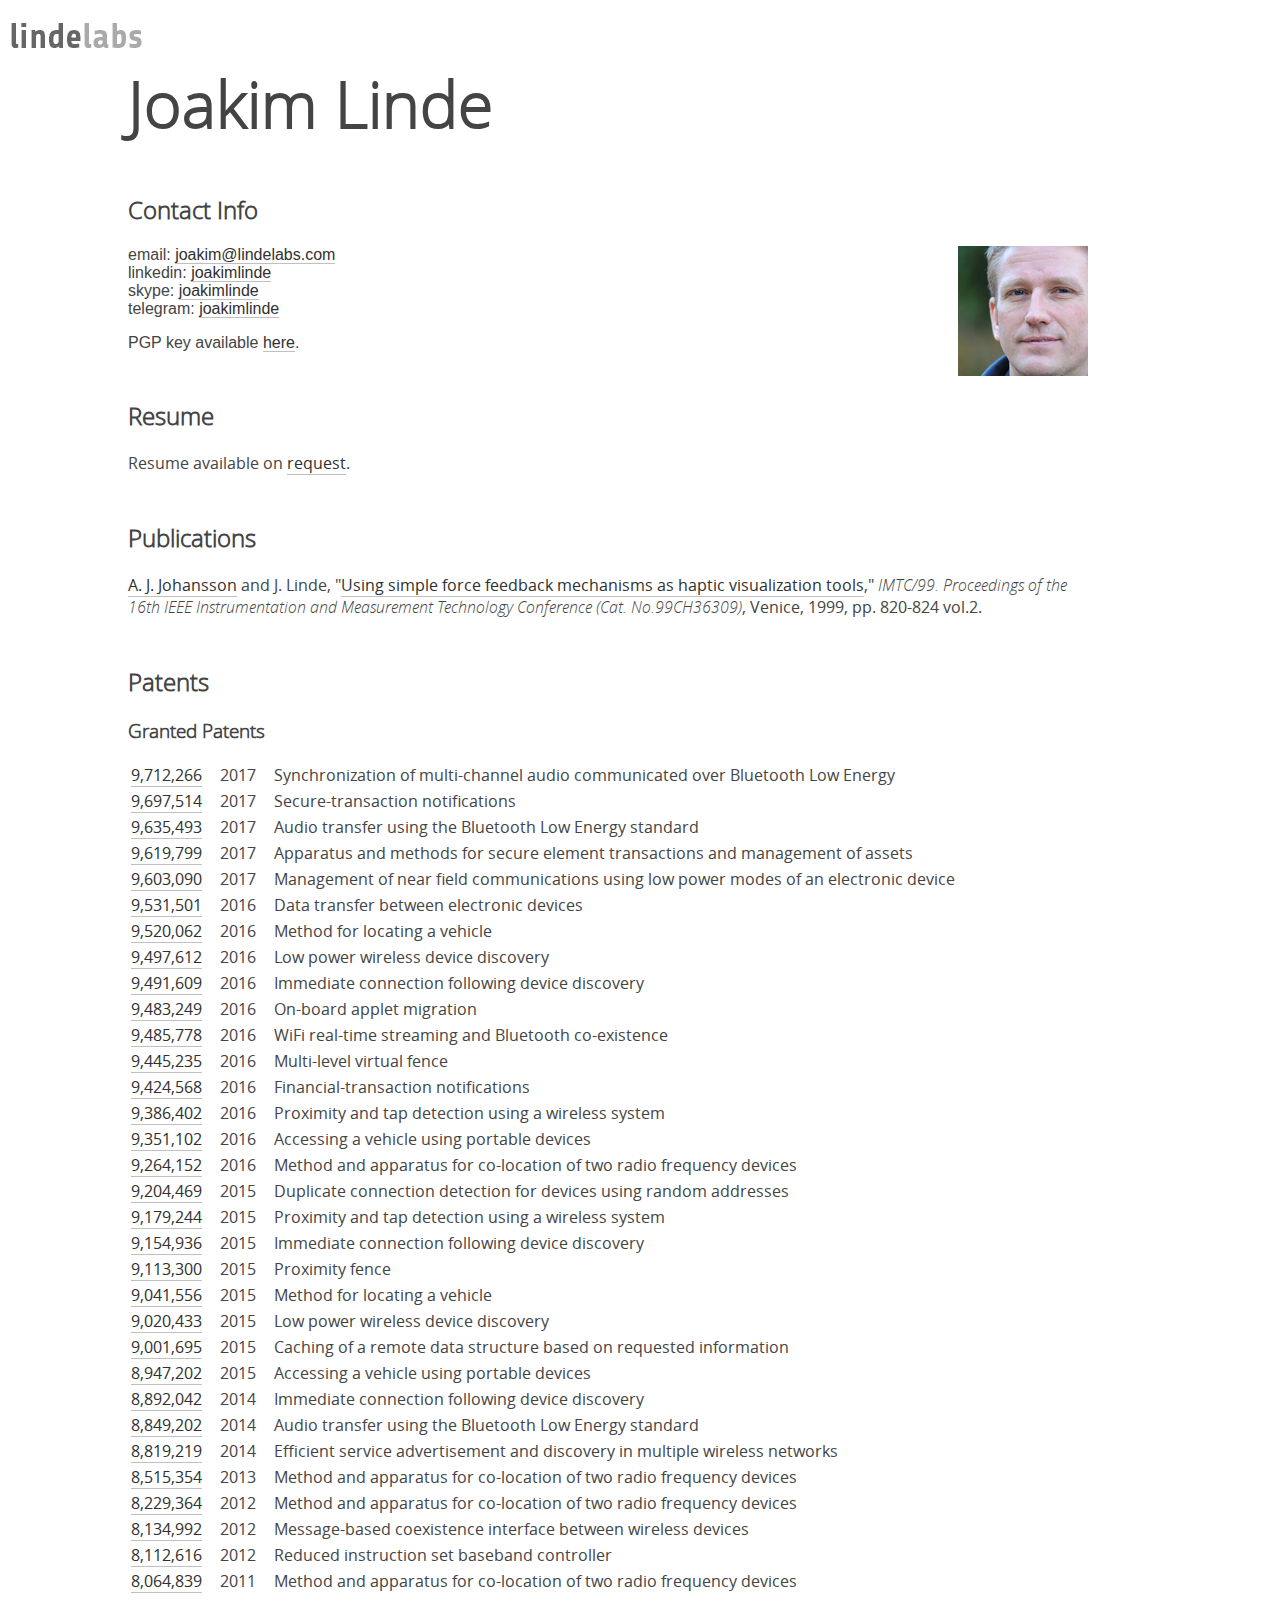
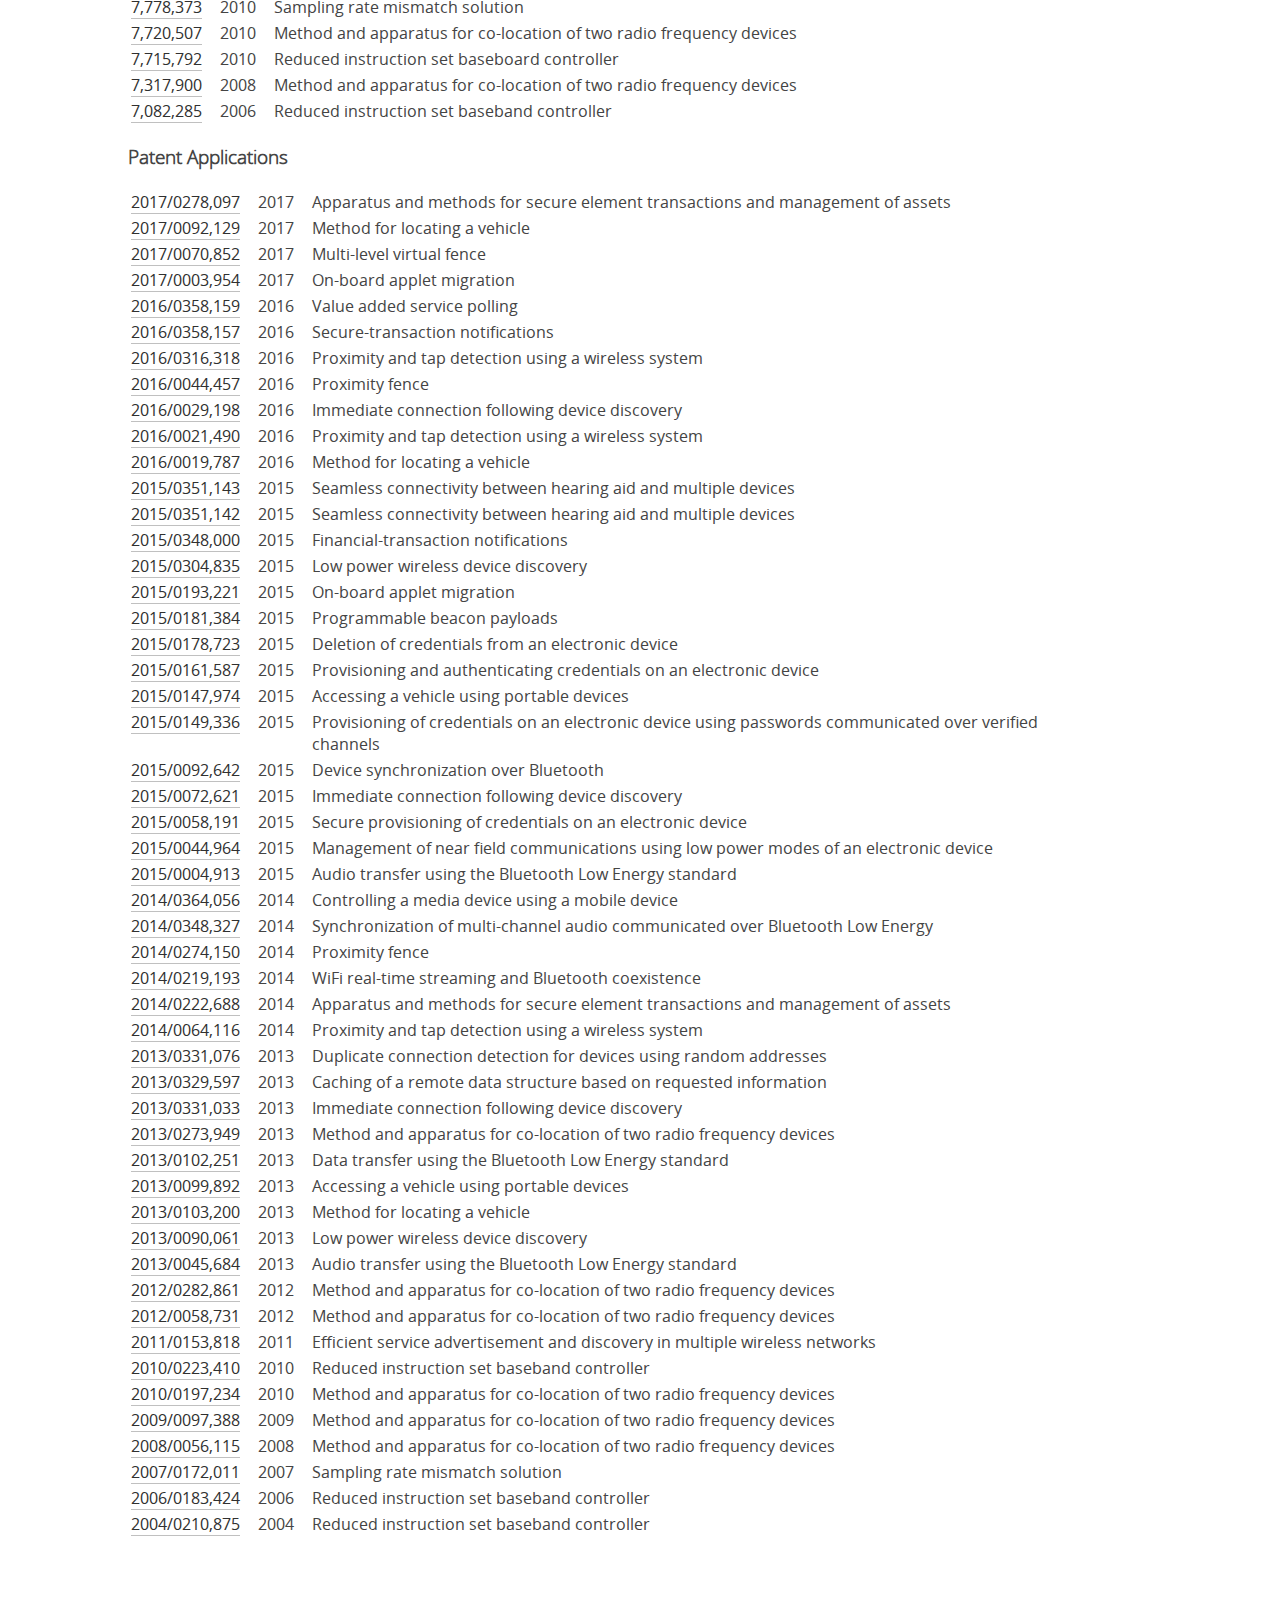
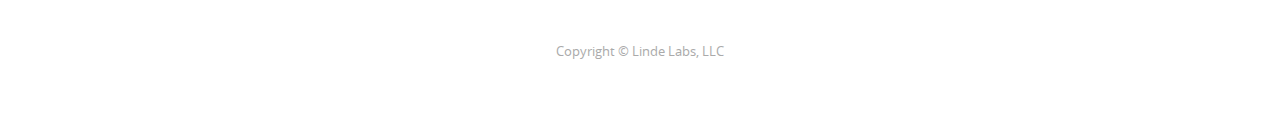
==== joakim/index.html @ 8299d9e6 "Initial commit" ====
<!doctype html>
<html>
<head>
  <meta charset="utf-8" />

  <title>Joakim Linde</title>

  <script src="/assets/js/maillinks.js"></script>

  <style>
  @import url(/assets/css/style.css);

  .avatar {
    float:right;
  }

  .contact-info {
    font-family: "PT Sans", sans-serif;
  }

  .patents table td {
    padding-right: 15px;
    vertical-align: text-top;
  }
  </style>

</head>

<body>
  <header>
    <div class="navbar">
      <div class="navbar-logo">
        <a href="/index.html"><img src="/assets/img/lindelabslogo40px.png" alt="LindeLabs"></a>
      </div>
      <div class="navbar-menu">
        <ul>
<!--      <li><a href="/joakim/">joakim</a></li> -->
        </ul>
      </div>
    </div>
  </header>

  <div class="content">

  <h1>Joakim Linde</h1>

  <h2><a id="contact">Contact Info</a></h2>

  <div class="avatar">
    <img src="avatar-130x130.jpg" alt="Joakim Linde">
  </div>

  <div class="contact-info">
    email:
      <script type="text/javascript">
        gen_mail_to_link_with_subject('joakim','lindelabs.com','Hello');
      </script>
      <br>
    linkedin: <a href="https://www.linkedin.com/in/joakimlinde/">joakimlinde</a> <br>
    skype: <a href="skype:joakimlinde?add">joakimlinde</a> <br>
    telegram: <a href="https://t.me/joakimlinde">joakimlinde</a><br>

    <p>PGP key available <a href="http:signature.html">here</a>.
  </div>

  <h2><a id="resume">Resume</a></h2>

  <div class="resume">
    <p>Resume available on
      <script type="text/javascript">
        gen_mail_to_link_with_subject_and_text('joakim','lindelabs.com','Request for resume', 'request');
      </script>.
      <br>
  </div>

  <h2><a id="publications">Publications</a></h2>

  <div class="publications">
  <a href="https://scholar.google.com/citations?user=RmIXh5MAAAAJ">A. J. Johansson</a> and J. Linde,
  "<a href="http://ieeexplore.ieee.org/abstract/document/776980/">Using simple force feedback mechanisms as haptic visualization tools</a>,"
  <i>IMTC/99. Proceedings of the 16th IEEE Instrumentation and Measurement Technology Conference (Cat. No.99CH36309)</i>,
  Venice, 1999, pp. 820-824 vol.2.
  </div>

  <h2><a id="patents">Patents</a></h2>

  <div class="patents">

  <h3>Granted Patents</h3>
  <table>
    <tr>
      <td><a href="https://google.com/patents/US9712266">9,712,266</a></td>
      <td>2017</td>
      <td>Synchronization of multi-channel audio communicated over Bluetooth Low Energy</td>
    </tr>
    <tr>
      <td><a href="https://google.com/patents/US9697514">9,697,514</a></td>
      <td>2017</td>
      <td>Secure-transaction notifications</td>
    </tr>
    <tr>
      <td><a href="https://google.com/patents/US9635493">9,635,493</a></td>
      <td>2017</td>
      <td>Audio transfer using the Bluetooth Low Energy standard</td>
    </tr>
    <tr>
      <td><a href="https://google.com/patents/US9619799">9,619,799</a></td>
      <td>2017</td>
      <td>Apparatus and methods for secure element transactions and management of assets</td>
    </tr>
    <tr>
      <td><a href="https://google.com/patents/US9603090">9,603,090</a></td>
      <td>2017</td>
      <td>Management of near field communications using low power modes of an electronic device</td>
    </tr>
    <tr>
      <td><a href="https://google.com/patents/US9531501">9,531,501</a></td>
      <td>2016</td>
      <td>Data transfer between electronic devices</td>
    </tr>
    <tr>
      <td><a href="https://google.com/patents/US9520062">9,520,062</a></td>
      <td>2016</td>
      <td>Method for locating a vehicle</td>
    </tr>
    <tr>
      <td><a href="https://google.com/patents/US9497612">9,497,612</a></td>
      <td>2016</td>
      <td>Low power wireless device discovery</td>
    </tr>
    <tr>
      <td><a href="https://google.com/patents/US9491609">9,491,609</a></td>
      <td>2016</td>
      <td>Immediate connection following device discovery</td>
    </tr>
    <tr>
      <td><a href="https://google.com/patents/US9483249">9,483,249</a></td>
      <td>2016</td>
      <td>On-board applet migration</td>
    </tr>
    <tr>
      <td><a href="https://google.com/patents/US9485778">9,485,778</a></td>
      <td>2016</td>
      <td>WiFi real-time streaming and Bluetooth co-existence</td>
    </tr>
    <tr>
      <td><a href="https://google.com/patents/US9445235">9,445,235</a></td>
      <td>2016</td>
      <td>Multi-level virtual fence</td>
    </tr>
    <tr>
      <td><a href="https://google.com/patents/US9424568">9,424,568</a></td>
      <td>2016</td>
      <td>Financial-transaction notifications</td>
    </tr>
    <tr>
      <td><a href="https://google.com/patents/US9386402">9,386,402</a></td>
      <td>2016</td>
      <td>Proximity and tap detection using a wireless system</td>
    </tr>
    <tr>
      <td><a href="https://google.com/patents/US9351102">9,351,102</a></td>
      <td>2016</td>
      <td>Accessing a vehicle using portable devices</td>
    </tr>
    <tr>
      <td><a href="https://google.com/patents/US9264152">9,264,152</a></td>
      <td>2016</td>
      <td>Method and apparatus for co-location of two radio frequency devices</td>
    </tr>
    <tr>
      <td><a href="https://google.com/patents/US9204469">9,204,469</a></td>
      <td>2015</td>
      <td>Duplicate connection detection for devices using random addresses</td>
    </tr>
    <tr>
      <td><a href="https://google.com/patents/US9179244">9,179,244</a></td>
      <td>2015</td>
      <td>Proximity and tap detection using a wireless system</td>
    </tr>
    <tr>
      <td><a href="https://google.com/patents/US9154936">9,154,936</a></td>
      <td>2015</td>
      <td>Immediate connection following device discovery</td>
    </tr>
    <tr>
      <td><a href="https://google.com/patents/US9113300">9,113,300</a></td>
      <td>2015</td>
      <td>Proximity fence</td>
    </tr>
    <tr>
      <td><a href="https://google.com/patents/US9041556">9,041,556</a></td>
      <td>2015</td>
      <td>Method for locating a vehicle</td>
    </tr>
    <tr>
      <td><a href="https://google.com/patents/US9020433">9,020,433</a></td>
      <td>2015</td>
      <td>Low power wireless device discovery</td>
    </tr>
    <tr>
      <td><a href="https://google.com/patents/US9001695">9,001,695</a></td>
      <td>2015</td>
      <td>Caching of a remote data structure based on requested information</td>
    </tr>
    <tr>
      <td><a href="https://google.com/patents/US8947202">8,947,202</a></td>
      <td>2015</td>
      <td>Accessing a vehicle using portable devices</td>
    </tr>
    <tr>
      <td><a href="https://google.com/patents/US8892042">8,892,042</a></td>
      <td>2014</td>
      <td>Immediate connection following device discovery</td>
    </tr>
    <tr>
      <td><a href="https://google.com/patents/US8849202">8,849,202</a></td>
      <td>2014</td>
      <td>Audio transfer using the Bluetooth Low Energy standard</td>
    </tr>
    <tr>
      <td><a href="https://google.com/patents/US8819219">8,819,219</a></td>
      <td>2014</td>
      <td>Efficient service advertisement and discovery in multiple wireless networks</td>
    </tr>
    <tr>
      <td><a href="https://google.com/patents/US8515354">8,515,354</a></td>
      <td>2013</td>
      <td>Method and apparatus for co-location of two radio frequency devices</td>
    </tr>
    <tr>
      <td><a href="https://google.com/patents/US8229364">8,229,364</a></td>
      <td>2012</td>
      <td>Method and apparatus for co-location of two radio frequency devices</td>
    </tr>
    <tr>
      <td><a href="https://google.com/patents/US8134992">8,134,992</a></td>
      <td>2012</td>
      <td>Message-based coexistence interface between wireless devices</td>
    </tr>
    <tr>
      <td><a href="https://google.com/patents/US8112616">8,112,616</a></td>
      <td>2012</td>
      <td>Reduced instruction set baseband controller</td>
    </tr>
    <tr>
      <td><a href="https://google.com/patents/US8064839">8,064,839</a></td>
      <td>2011</td>
      <td>Method and apparatus for co-location of two radio frequency devices</td>
    </tr>
    <tr>
      <td><a href="https://google.com/patents/US7778373">7,778,373</a></td>
      <td>2010</td>
      <td>Sampling rate mismatch solution</td>
    </tr>
    <tr>
      <td><a href="https://google.com/patents/US7720507">7,720,507</a></td>
      <td>2010</td>
      <td>Method and apparatus for co-location of two radio frequency devices</td>
    </tr>
    <tr>
      <td><a href="https://google.com/patents/US7715792">7,715,792</a></td>
      <td>2010</td>
      <td>Reduced instruction set baseboard controller</td>
    </tr>
    <tr>
      <td><a href="https://google.com/patents/US7317900">7,317,900</a></td>
      <td>2008</td>
      <td>Method and apparatus for co-location of two radio frequency devices</td>
    </tr>
    <tr>
      <td><a href="https://google.com/patents/US7082285">7,082,285</a></td>
      <td>2006</td>
      <td>Reduced instruction set baseband controller</td>
    </tr>
  </table>

  <h3>Patent Applications</h3>
  <table>
    <tr>
      <td><a href="https://google.com/patents/US20170278097">2017/0278,097</a></td>
      <td>2017</td>
      <td>Apparatus and methods for secure element transactions and management of assets</td>
    </tr>
    <tr>
      <td><a href="https://google.com/patents/US20170092129">2017/0092,129</a></td>
      <td>2017</td>
      <td>Method for locating a vehicle</td>
    </tr>
    <tr>
      <td><a href="https://google.com/patents/US20170070852">2017/0070,852</a></td>
      <td>2017</td>
      <td>Multi-level virtual fence</td>
    </tr>
    <tr>
      <td><a href="https://google.com/patents/US20170003954">2017/0003,954</a></td>
      <td>2017</td>
      <td>On-board applet migration</td>
    </tr>
    <tr>
      <td><a href="https://google.com/patents/US20160358159">2016/0358,159</a></td>
      <td>2016</td>
      <td>Value added service polling</td>
    </tr>
    <tr>
      <td><a href="https://google.com/patents/US20160358157">2016/0358,157</a></td>
      <td>2016</td>
      <td>Secure-transaction notifications</td>
    </tr>
    <tr>
      <td><a href="https://google.com/patents/US20160316318">2016/0316,318</a></td>
      <td>2016</td>
      <td>Proximity and tap detection using a wireless system</td>
    </tr>
    <tr>
      <td><a href="https://google.com/patents/US20160044457">2016/0044,457</a></td>
      <td>2016</td>
      <td>Proximity fence</td>
    </tr>
    <tr>
      <td><a href="https://google.com/patents/US20160029198">2016/0029,198</a></td>
      <td>2016</td>
      <td>Immediate connection following device discovery</td>
    </tr>
    <tr>
      <td><a href="https://google.com/patents/US20160021490">2016/0021,490</a></td>
      <td>2016</td>
      <td>Proximity and tap detection using a wireless system</td>
    </tr>
    <tr>
      <td><a href="https://google.com/patents/US20160019787">2016/0019,787</a></td>
      <td>2016</td>
      <td>Method for locating a vehicle</td>
    </tr>
    <tr>
      <td><a href="https://google.com/patents/US2015/0351,143">2015/0351,143</a></td>
      <td>2015</td>
      <td>Seamless connectivity between hearing aid and multiple devices</td>
    </tr>
    <tr>
      <td><a href="https://google.com/patents/US20150351142">2015/0351,142</a></td>
      <td>2015</td>
      <td>Seamless connectivity between hearing aid and multiple devices</td>
    </tr>
    <tr>
      <td><a href="https://google.com/patents/US20150348000">2015/0348,000</a></td>
      <td>2015</td>
      <td>Financial-transaction notifications</td>
    </tr>
    <tr>
      <td><a href="https://google.com/patents/US20150304835">2015/0304,835</a></td>
      <td>2015</td>
      <td>Low power wireless device discovery</td>
    </tr>

    <tr>
      <td><a href="https://google.com/patents/US20150193221">2015/0193,221</a></td>
      <td>2015</td>
      <td>On-board applet migration</td>
    </tr>
    <tr>
      <td><a href="https://google.com/patents/US20150181384">2015/0181,384</a></td>
      <td>2015</td>
      <td>Programmable beacon payloads</td>
    </tr>
    <tr>
      <td><a href="https://google.com/patents/US20150178723">2015/0178,723</a></td>
      <td>2015</td>
      <td>Deletion of credentials from an electronic device</td>
    </tr>
    <tr>
      <td><a href="https://google.com/patents/US20150161587">2015/0161,587</a></td>
      <td>2015</td>
      <td>Provisioning and authenticating credentials on an electronic device</td>
    </tr>
    <tr>
      <td><a href="https://google.com/patents/US20150147974">2015/0147,974</a></td>
      <td>2015</td>
      <td>Accessing a vehicle using portable devices</td>
    </tr>
    <tr>
      <td><a href="https://google.com/patents/US20150149336">2015/0149,336</a></td>
      <td>2015</td>
      <td>Provisioning of credentials on an electronic device using passwords communicated over verified channels</td>
    </tr>
    <tr>
      <td><a href="https://google.com/patents/US 20150092642"> 2015/0092,642</a></td>
      <td>2015</td>
      <td>Device synchronization over Bluetooth</td>
    </tr>
    <tr>
      <td><a href="https://google.com/patents/US20150072621">2015/0072,621</a></td>
      <td>2015</td>
      <td>Immediate connection following device discovery</td>
    </tr>
    <tr>
      <td><a href="https://google.com/patents/US20150058191">2015/0058,191</a></td>
      <td>2015</td>
      <td>Secure provisioning of credentials on an electronic device</td>
    </tr>
    <tr>
      <td><a href="https://google.com/patents/US20150044964">2015/0044,964</a></td>
      <td>2015</td>
      <td>Management of near field communications using low power modes of an electronic device</td>
    </tr>
    <tr>
      <td><a href="https://google.com/patents/US20150004913">2015/0004,913</a></td>
      <td>2015</td>
      <td>Audio transfer using the Bluetooth Low Energy standard</td>
    </tr>
    <tr>
      <td><a href="https://google.com/patents/US20140364056">2014/0364,056</a></td>
      <td>2014</td>
      <td>Controlling a media device using a mobile device</td>
    </tr>
    <tr>
      <td><a href="https://google.com/patents/US20140348327">2014/0348,327</a></td>
      <td>2014</td>
      <td>Synchronization of multi-channel audio communicated over Bluetooth Low Energy</td>
    </tr>
    <tr>
      <td><a href="https://google.com/patents/US20140274150">2014/0274,150</a></td>
      <td>2014</td>
      <td>Proximity fence</td>
    </tr>
    <tr>
      <td><a href="https://google.com/patents/US20140219193">2014/0219,193</a></td>
      <td>2014</td>
      <td>WiFi real-time streaming and Bluetooth coexistence</td>
    </tr>
    <tr>
      <td><a href="https://google.com/patents/US20140222688">2014/0222,688</a></td>
      <td>2014</td>
      <td>Apparatus and methods for secure element transactions and management of assets</td>
    </tr>
    <tr>
      <td><a href="https://google.com/patents/US20140064116">2014/0064,116</a></td>
      <td>2014</td>
      <td>Proximity and tap detection using a wireless system</td>
    </tr>
    <tr>
      <td><a href="https://google.com/patents/US20130331076">2013/0331,076</a></td>
      <td>2013</td>
      <td>Duplicate connection detection for devices using random addresses</td>
    </tr>
    <tr>
      <td><a href="https://google.com/patents/US20130329597">2013/0329,597</a></td>
      <td>2013</td>
      <td>Caching of a remote data structure based on requested information</td>
    </tr>
    <tr>
      <td><a href="https://google.com/patents/US20130331033">2013/0331,033</a></td>
      <td>2013</td>
      <td>Immediate connection following device discovery</td>
    </tr>
    <tr>
      <td><a href="https://google.com/patents/US20130273949">2013/0273,949</a></td>
      <td>2013</td>
      <td>Method and apparatus for co-location of two radio frequency devices</td>
    </tr>
    <tr>
      <td><a href="https://google.com/patents/US20130102251">2013/0102,251</a></td>
      <td>2013</td>
      <td>Data transfer using the Bluetooth Low Energy standard</td>
    </tr>
    <tr>
      <td><a href="https://google.com/patents/US20130099892">2013/0099,892</a></td>
      <td>2013</td>
      <td>Accessing a vehicle using portable devices</td>
    </tr>
    <tr>
      <td><a href="https://google.com/patents/US20130103200">2013/0103,200</a></td>
      <td>2013</td>
      <td>Method for locating a vehicle</td>
    </tr>
    <tr>
      <td><a href="https://google.com/patents/US20130090061">2013/0090,061</a></td>
      <td>2013</td>
      <td>Low power wireless device discovery</td>
    </tr>
    <tr>
      <td><a href="https://google.com/patents/US20130045684">2013/0045,684</a></td>
      <td>2013</td>
      <td>Audio transfer using the Bluetooth Low Energy standard</td>
    </tr>
    <tr>
      <td><a href="https://google.com/patents/US20120282861">2012/0282,861</a></td>
      <td>2012</td>
      <td>Method and apparatus for co-location of two radio frequency devices</td>
    </tr>
    <tr>
      <td><a href="https://google.com/patents/US20120058731">2012/0058,731</a></td>
      <td>2012</td>
      <td>Method and apparatus for co-location of two radio frequency devices</td>
    </tr>
    <tr>
      <td><a href="https://google.com/patents/US20110153818">2011/0153,818</a></td>
      <td>2011</td>
      <td>Efficient service advertisement and discovery in multiple wireless networks</td>
    </tr>
    <tr>
      <td><a href="https://google.com/patents/US20100223410">2010/0223,410</a></td>
      <td>2010</td>
      <td>Reduced instruction set baseband controller</td>
    </tr>
    <tr>
      <td><a href="https://google.com/patents/US20100197234">2010/0197,234</a></td>
      <td>2010</td>
      <td>Method and apparatus for co-location of two radio frequency devices</td>
    </tr>
    <tr>
      <td><a href="https://google.com/patents/US20090097388">2009/0097,388</a></td>
      <td>2009</td>
      <td>Method and apparatus for co-location of two radio frequency devices</td>
    </tr>
    <tr>
      <td><a href="https://google.com/patents/US20080056115">2008/0056,115</a></td>
      <td>2008</td>
      <td>Method and apparatus for co-location of two radio frequency devices</td>
    </tr>
    <tr>
      <td><a href="https://google.com/patents/US20070172011">2007/0172,011</a></td>
      <td>2007</td>
      <td>Sampling rate mismatch solution</td>
    </tr>
    <tr>
      <td><a href="https://google.com/patents/US20060183424">2006/0183,424</a></td>
      <td>2006</td>
      <td>Reduced instruction set baseband controller</td>
    </tr>
    <tr>
      <td><a href="https://google.com/patents/US20040210875">2004/0210,875</a></td>
      <td>2004</td>
      <td>Reduced instruction set baseband controller</td>
    </tr>
  </table>

  </div>

  </div>

  <footer>
    Copyright &copy; Linde Labs, LLC
  </footer>
</body>
</html>
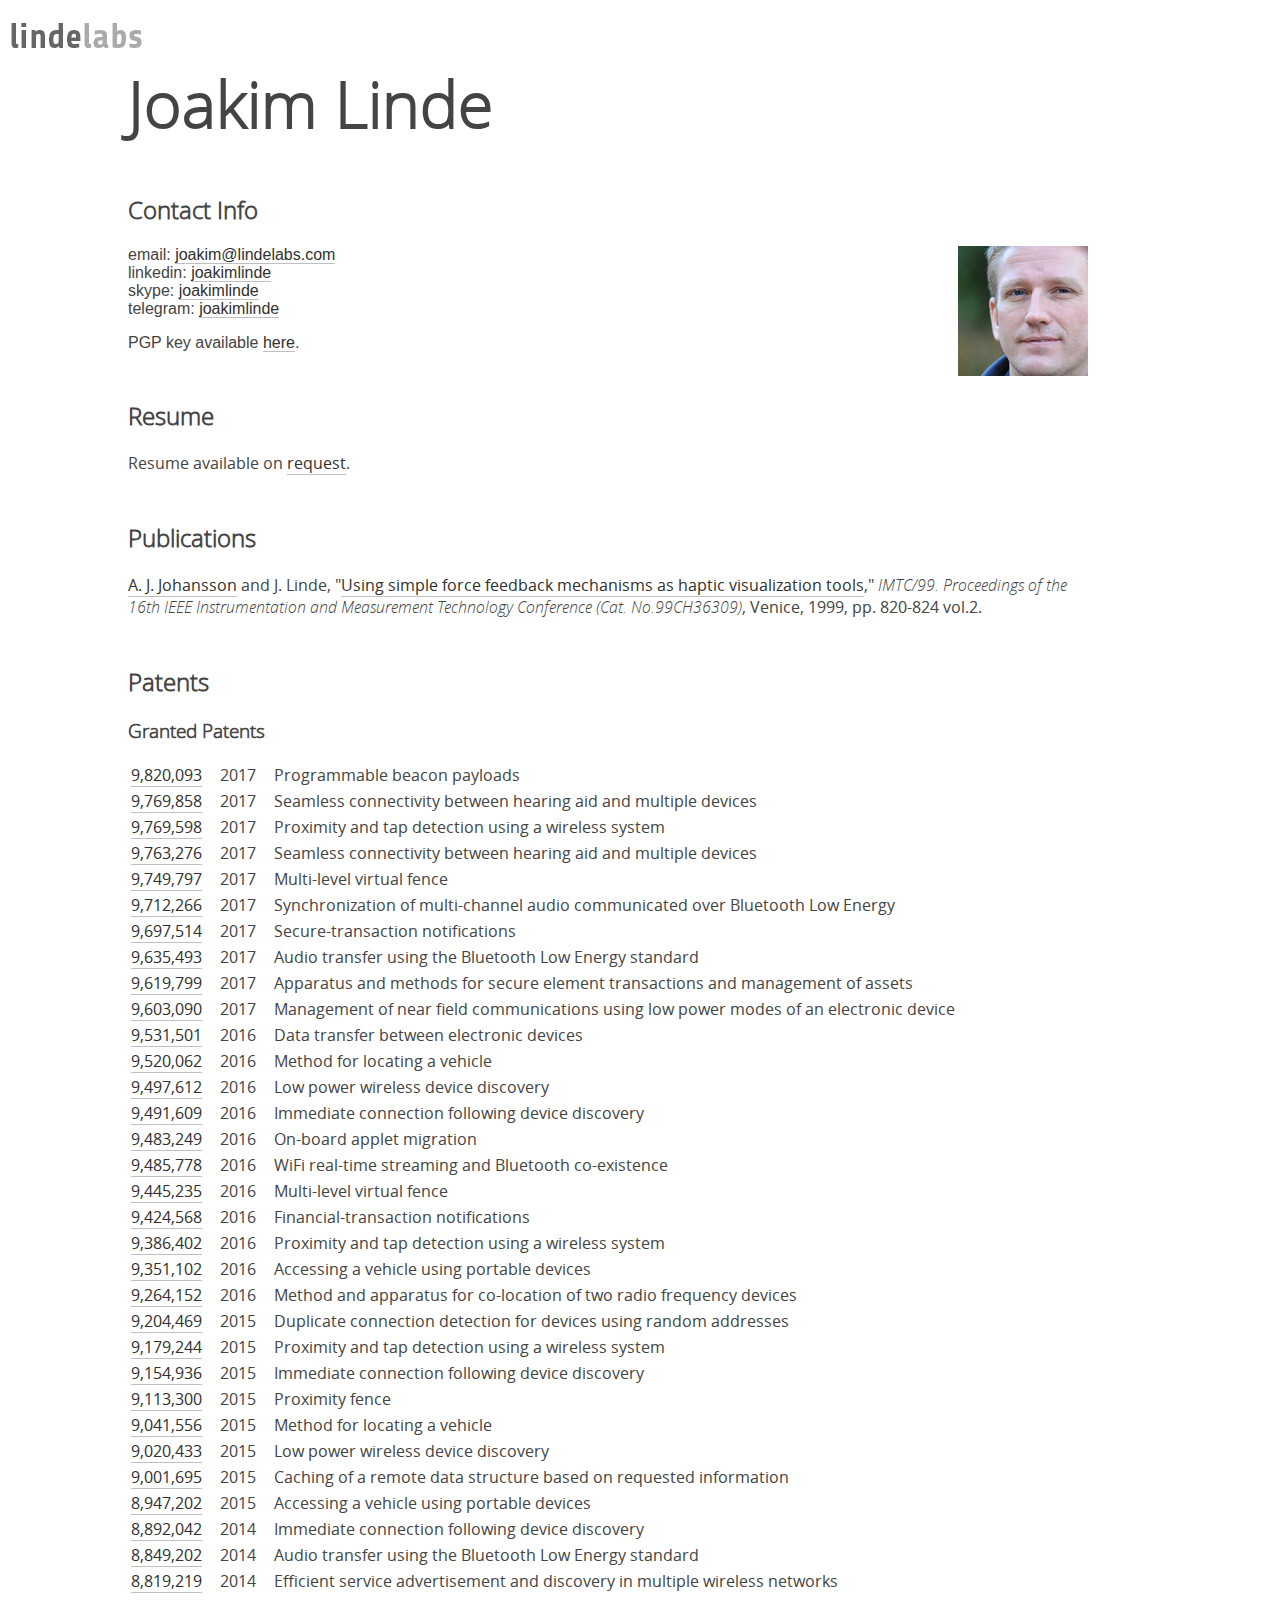
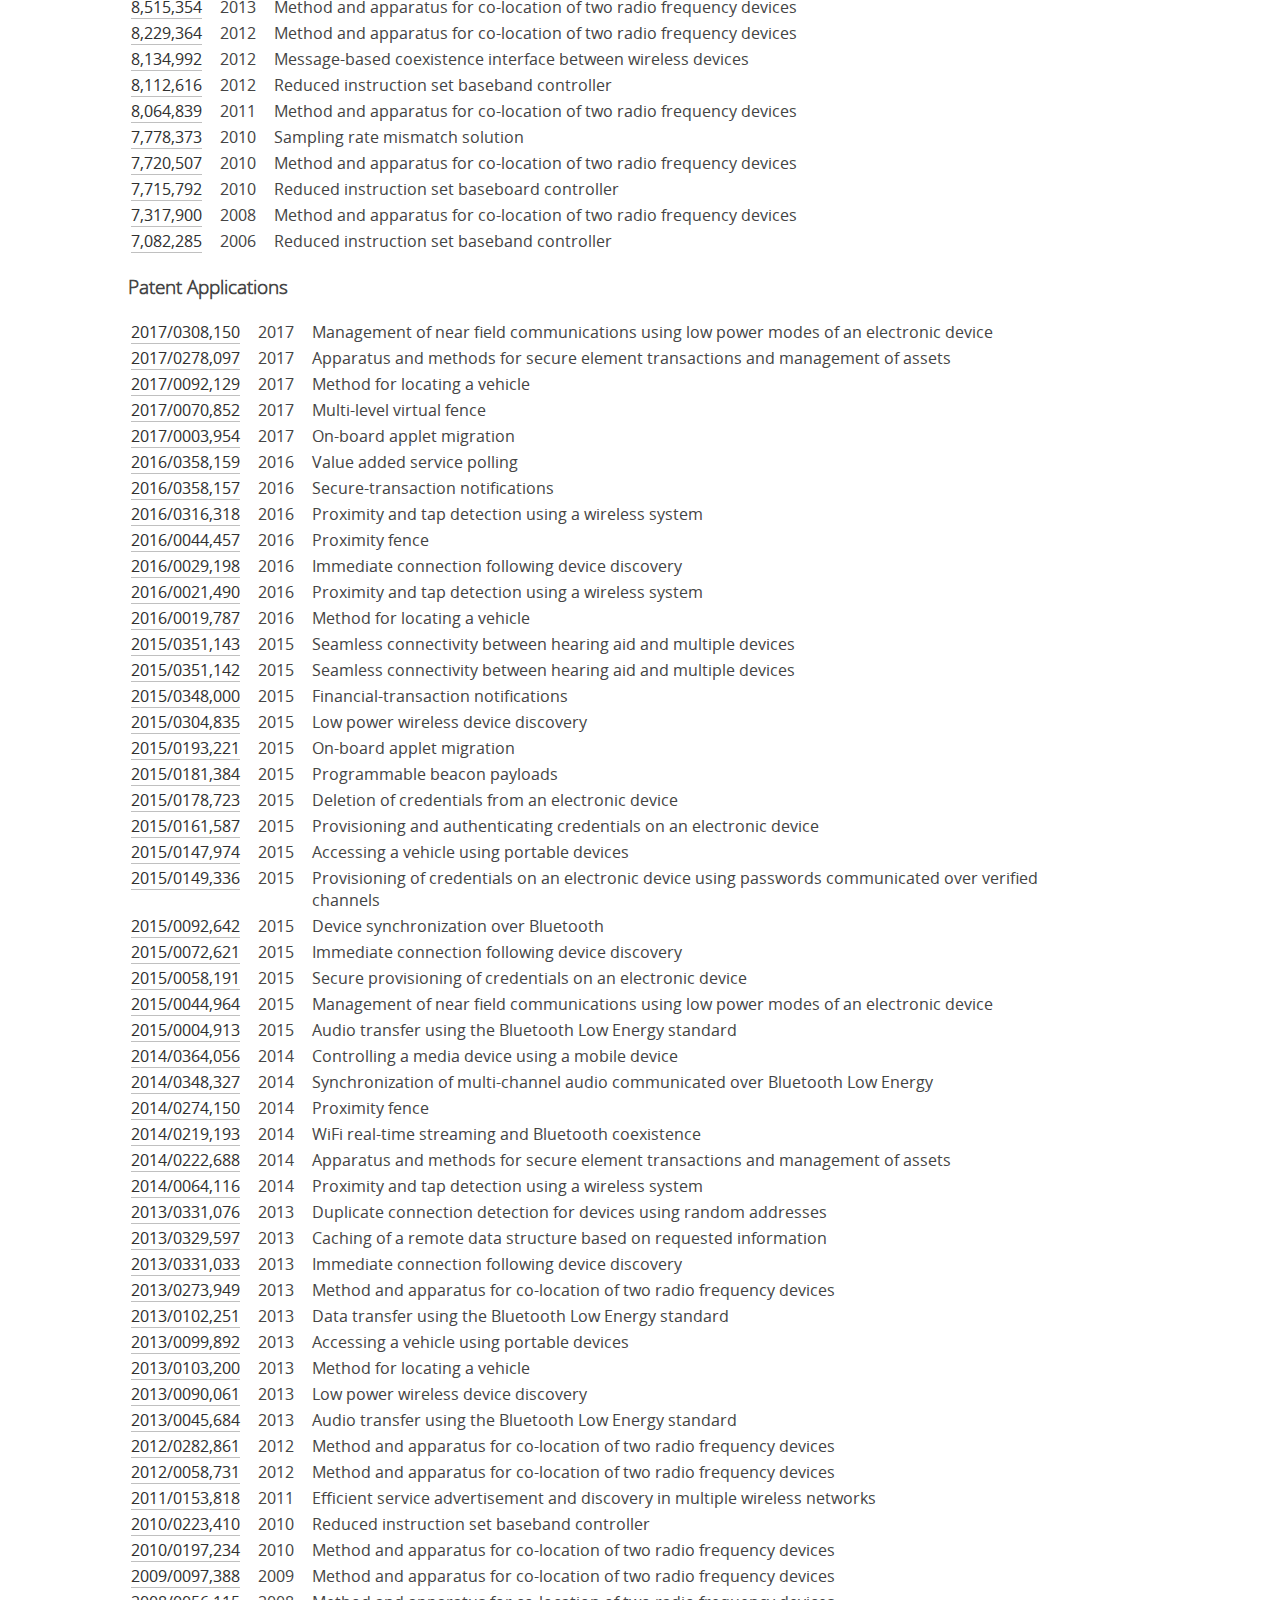
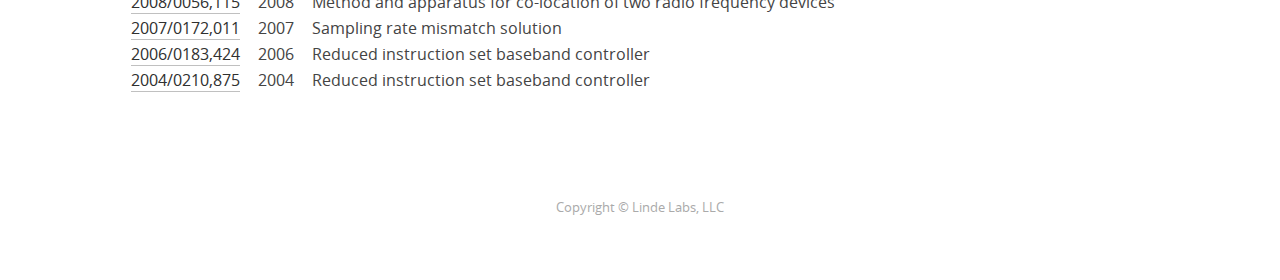
==== commit 16fef6fb: "Update patents" ====
--- a/joakim/index.html
+++ b/joakim/index.html
@@ -89,6 +89,31 @@
   <h3>Granted Patents</h3>
   <table>
     <tr>
+      <td><a href="https://google.com/patents/US9820093">9,820,093</a></td>
+      <td>2017</td>
+      <td>Programmable beacon payloads</td>
+    </tr>
+    <tr>
+      <td><a href="https://google.com/patents/US9769858">9,769,858</a></td>
+      <td>2017</td>
+      <td>Seamless connectivity between hearing aid and multiple devices</td>
+    </tr>
+    <tr>
+      <td><a href="https://google.com/patents/US9769598">9,769,598</a></td>
+      <td>2017</td>
+      <td>Proximity and tap detection using a wireless system</td>
+    </tr>
+    <tr>
+      <td><a href="https://google.com/patents/US9763276">9,763,276</a></td>
+      <td>2017</td>
+      <td>Seamless connectivity between hearing aid and multiple devices</td>
+    </tr>
+    <tr>
+      <td><a href="https://google.com/patents/US9749797">9,749,797</a></td>
+      <td>2017</td>
+      <td>Multi-level virtual fence</td>
+    </tr>
+    <tr>
       <td><a href="https://google.com/patents/US9712266">9,712,266</a></td>
       <td>2017</td>
       <td>Synchronization of multi-channel audio communicated over Bluetooth Low Energy</td>
@@ -277,6 +302,11 @@
 
   <h3>Patent Applications</h3>
   <table>
+    <tr>
+      <td><a href="https://google.com/patents/US20170308150">2017/0308,150</a></td>
+      <td>2017</td>
+      <td>Management of near field communications using low power modes of an electronic device</td>
+    </tr>
     <tr>
       <td><a href="https://google.com/patents/US20170278097">2017/0278,097</a></td>
       <td>2017</td>
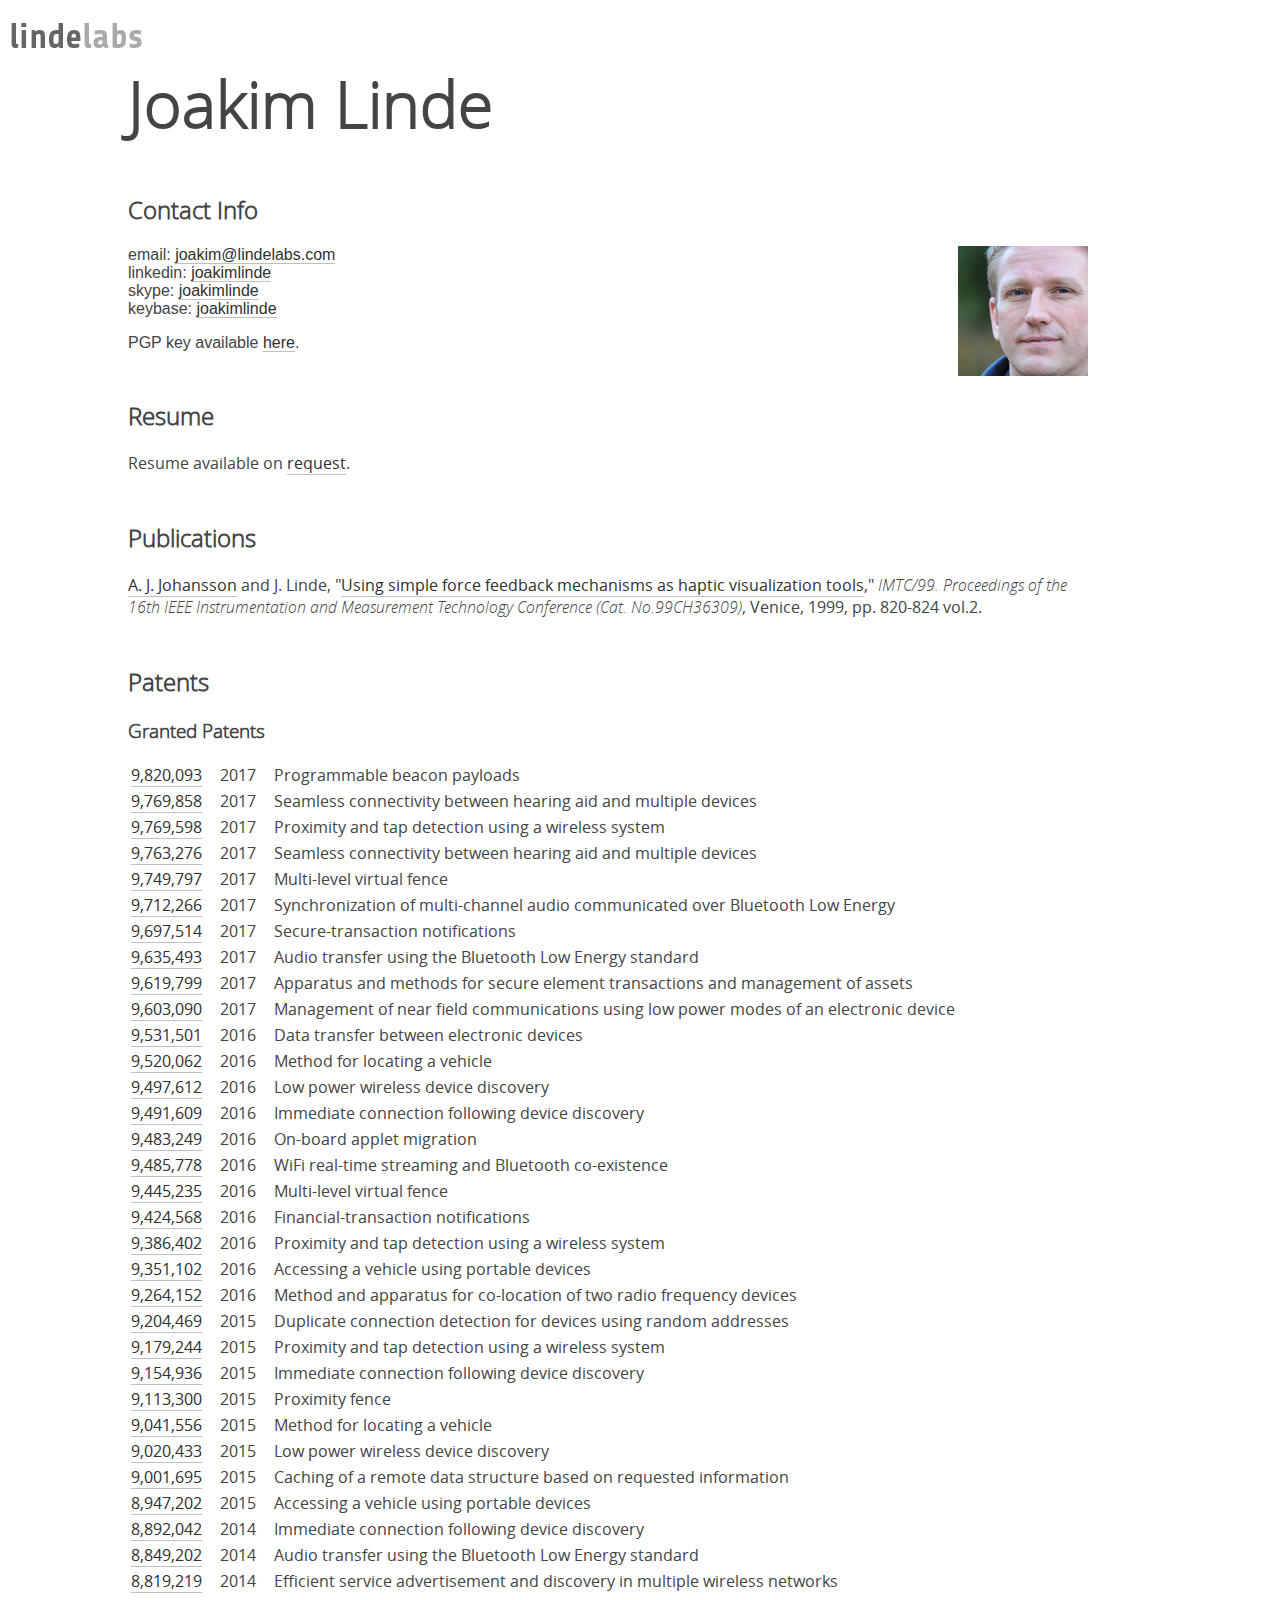
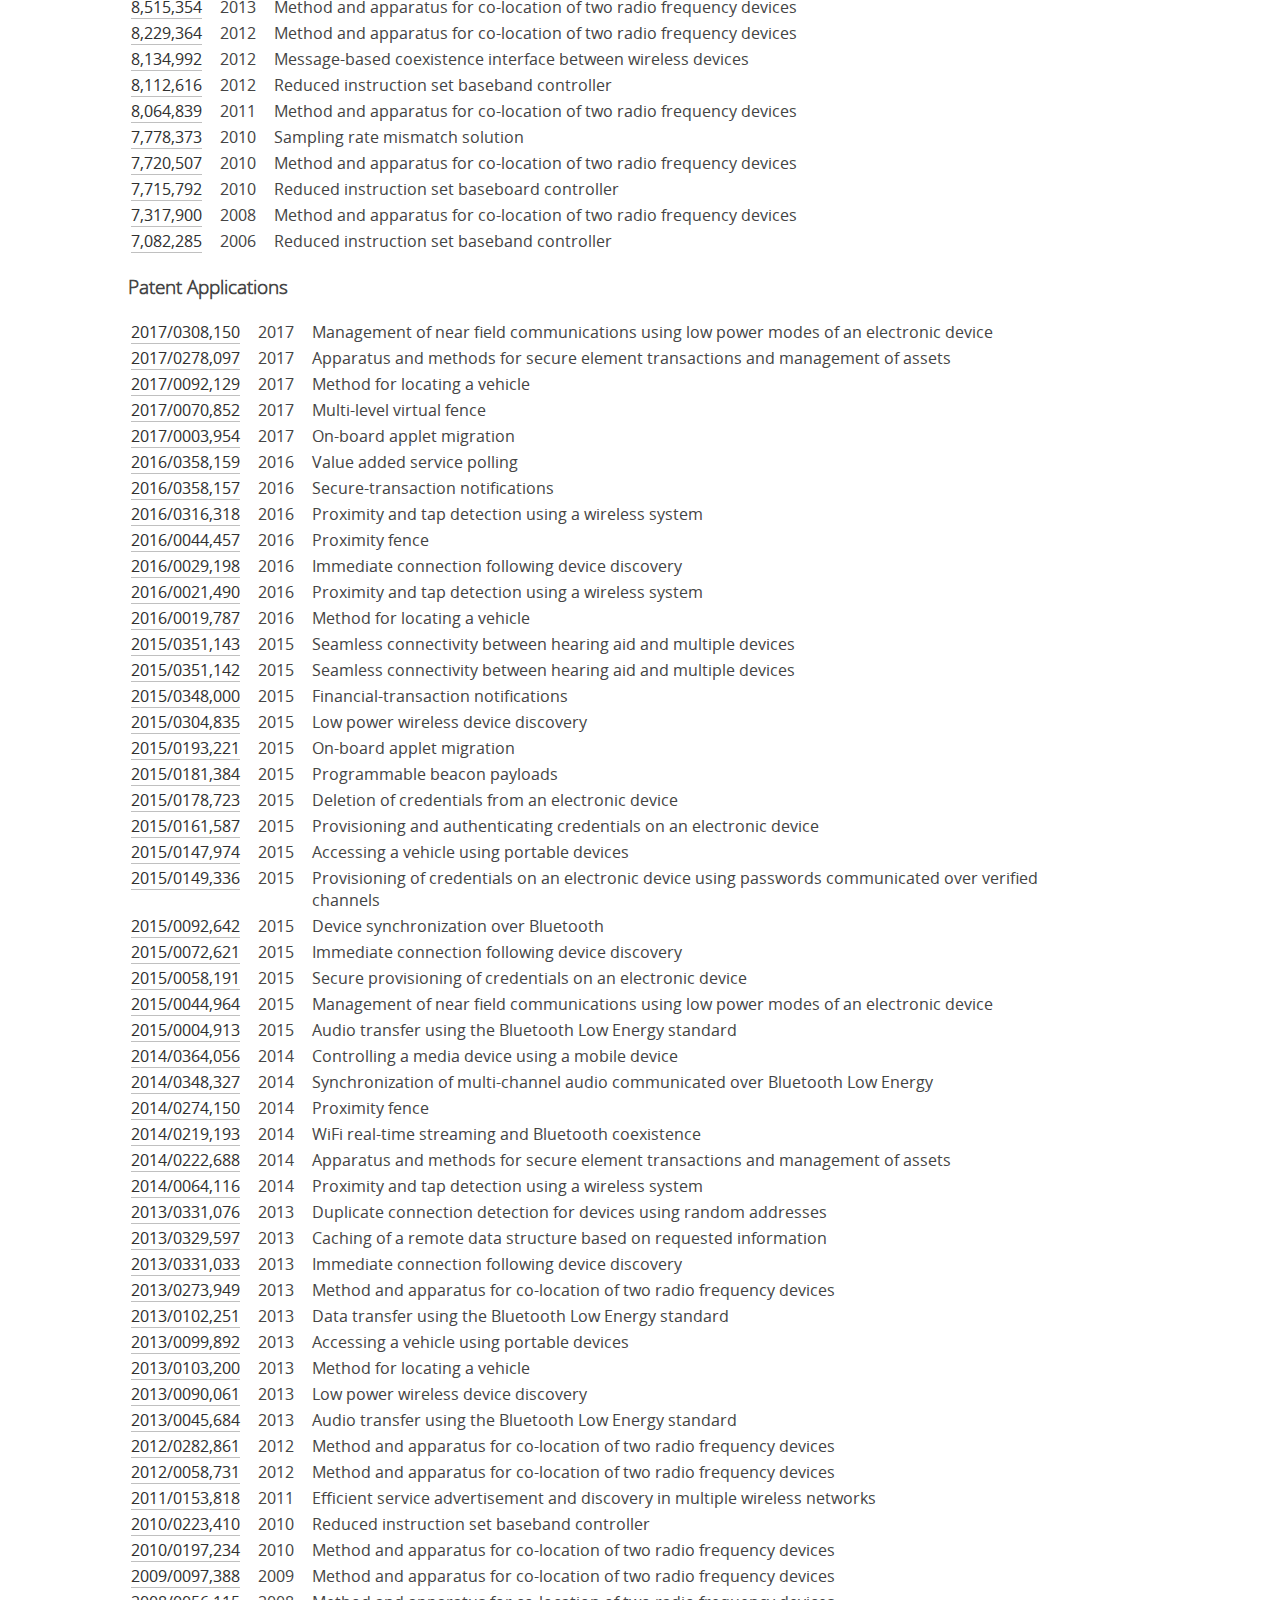
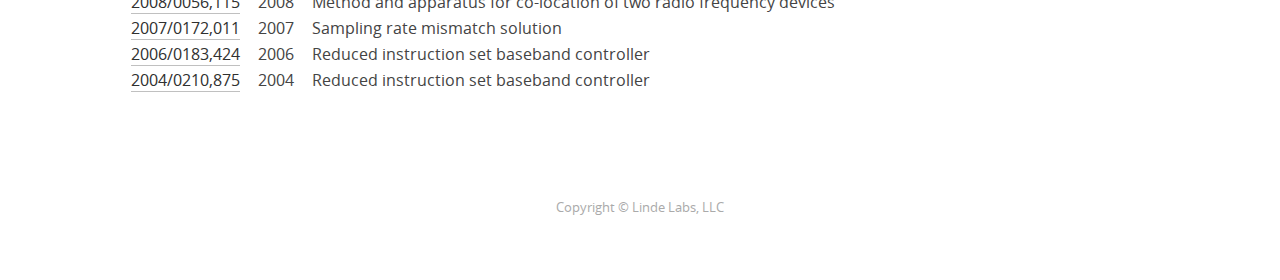
==== commit 787d9db9: "Add keybase" ====
--- a/joakim/index.html
+++ b/joakim/index.html
@@ -58,7 +58,7 @@
       <br>
     linkedin: <a href="https://www.linkedin.com/in/joakimlinde/">joakimlinde</a> <br>
     skype: <a href="skype:joakimlinde?add">joakimlinde</a> <br>
-    telegram: <a href="https://t.me/joakimlinde">joakimlinde</a><br>
+    keybase: <a href="https://keybase.io/joakimlinde">joakimlinde</a><br>
 
     <p>PGP key available <a href="http:signature.html">here</a>.
   </div>
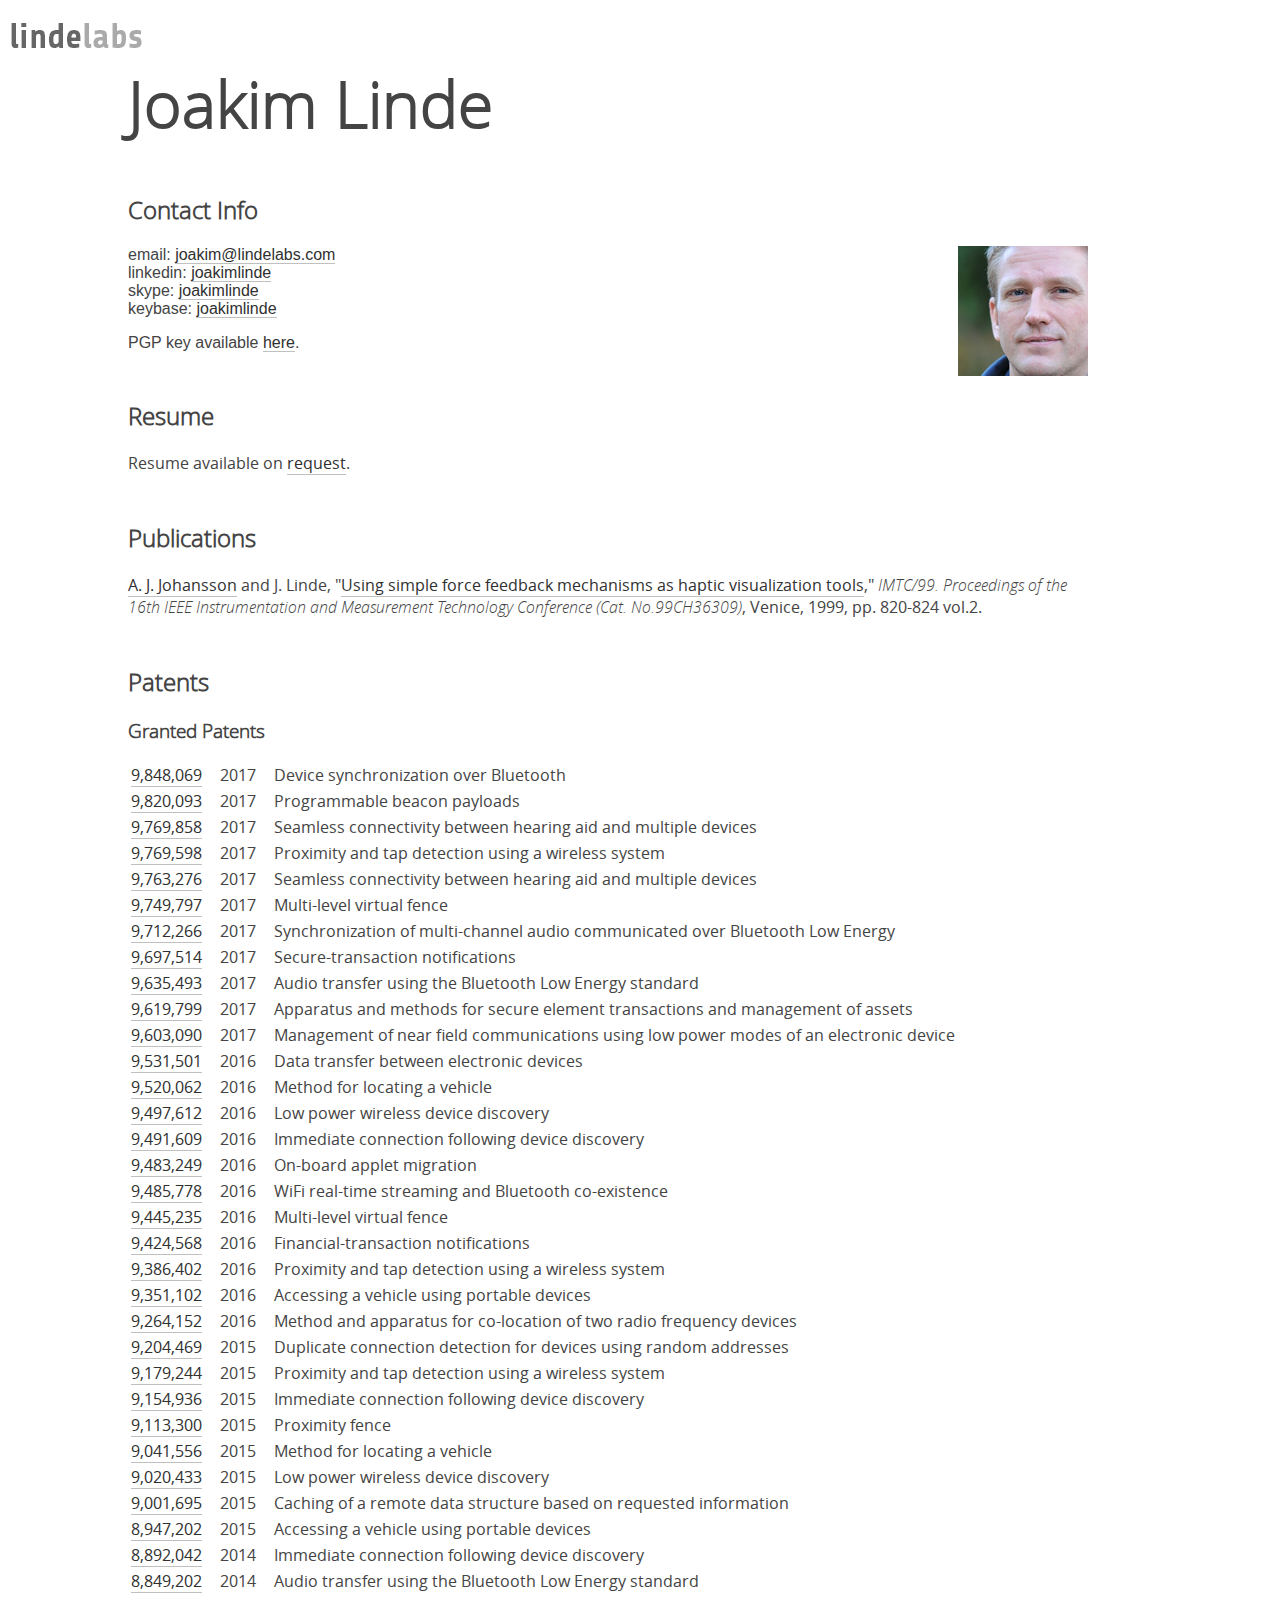
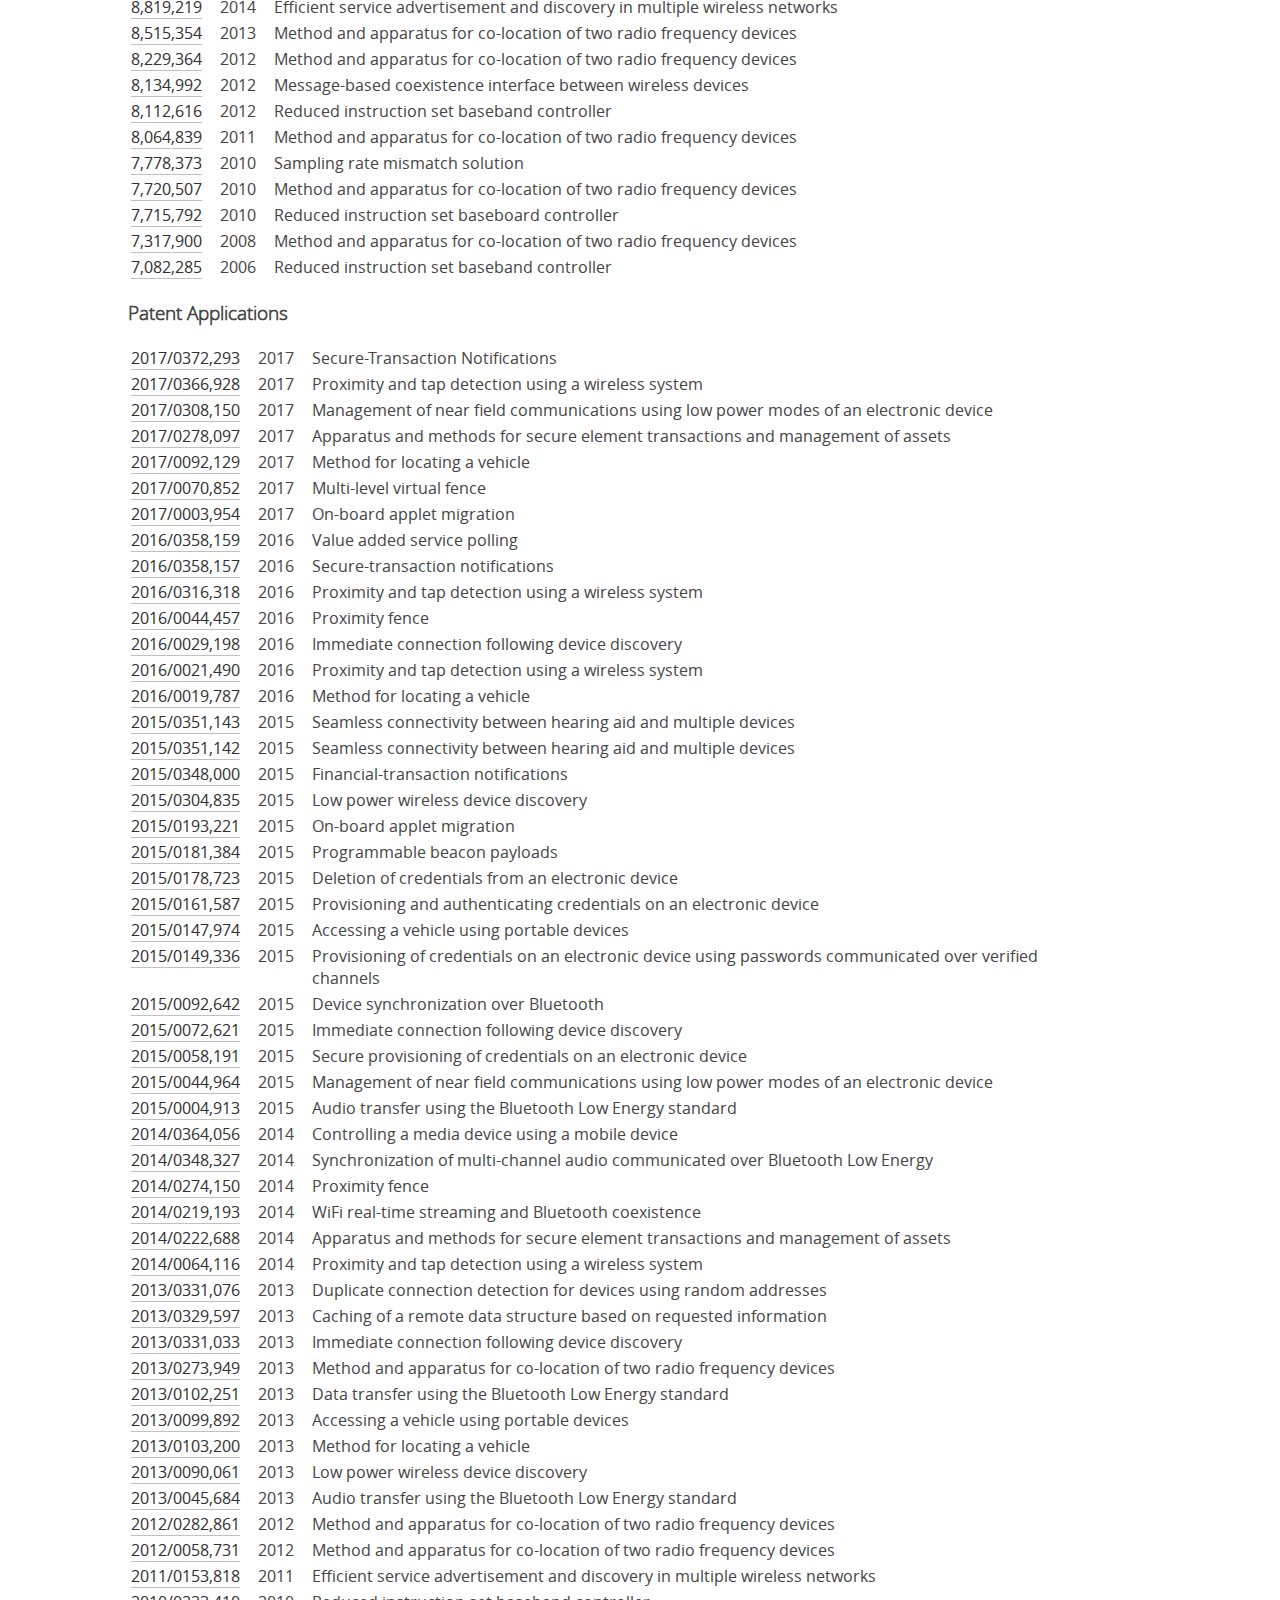
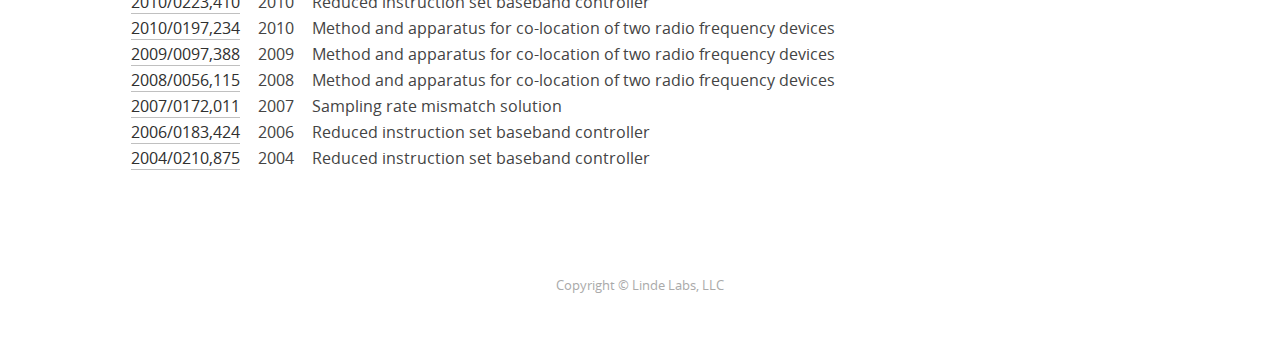
==== commit 1f0aa2b1: "Update patents" ====
--- a/joakim/index.html
+++ b/joakim/index.html
@@ -89,6 +89,11 @@
   <h3>Granted Patents</h3>
   <table>
     <tr>
+      <td><a href="https://google.com/patents/US9848069">9,848,069</a></td>
+      <td>2017</td>
+      <td>Device synchronization over Bluetooth</td>
+    </tr>
+    <tr>
       <td><a href="https://google.com/patents/US9820093">9,820,093</a></td>
       <td>2017</td>
       <td>Programmable beacon payloads</td>
@@ -302,6 +307,16 @@
 
   <h3>Patent Applications</h3>
   <table>
+    <tr>
+      <td><a href="https://google.com/patents/US20170372293">2017/0372,293</a></td>
+      <td>2017</td>
+      <td>Secure-Transaction Notifications</td>
+    </tr>
+    <tr>
+      <td><a href="https://google.com/patents/20170366928">2017/0366,928</a></td>
+      <td>2017</td>
+      <td>Proximity and tap detection using a wireless system</td>
+    </tr>
     <tr>
       <td><a href="https://google.com/patents/US20170308150">2017/0308,150</a></td>
       <td>2017</td>
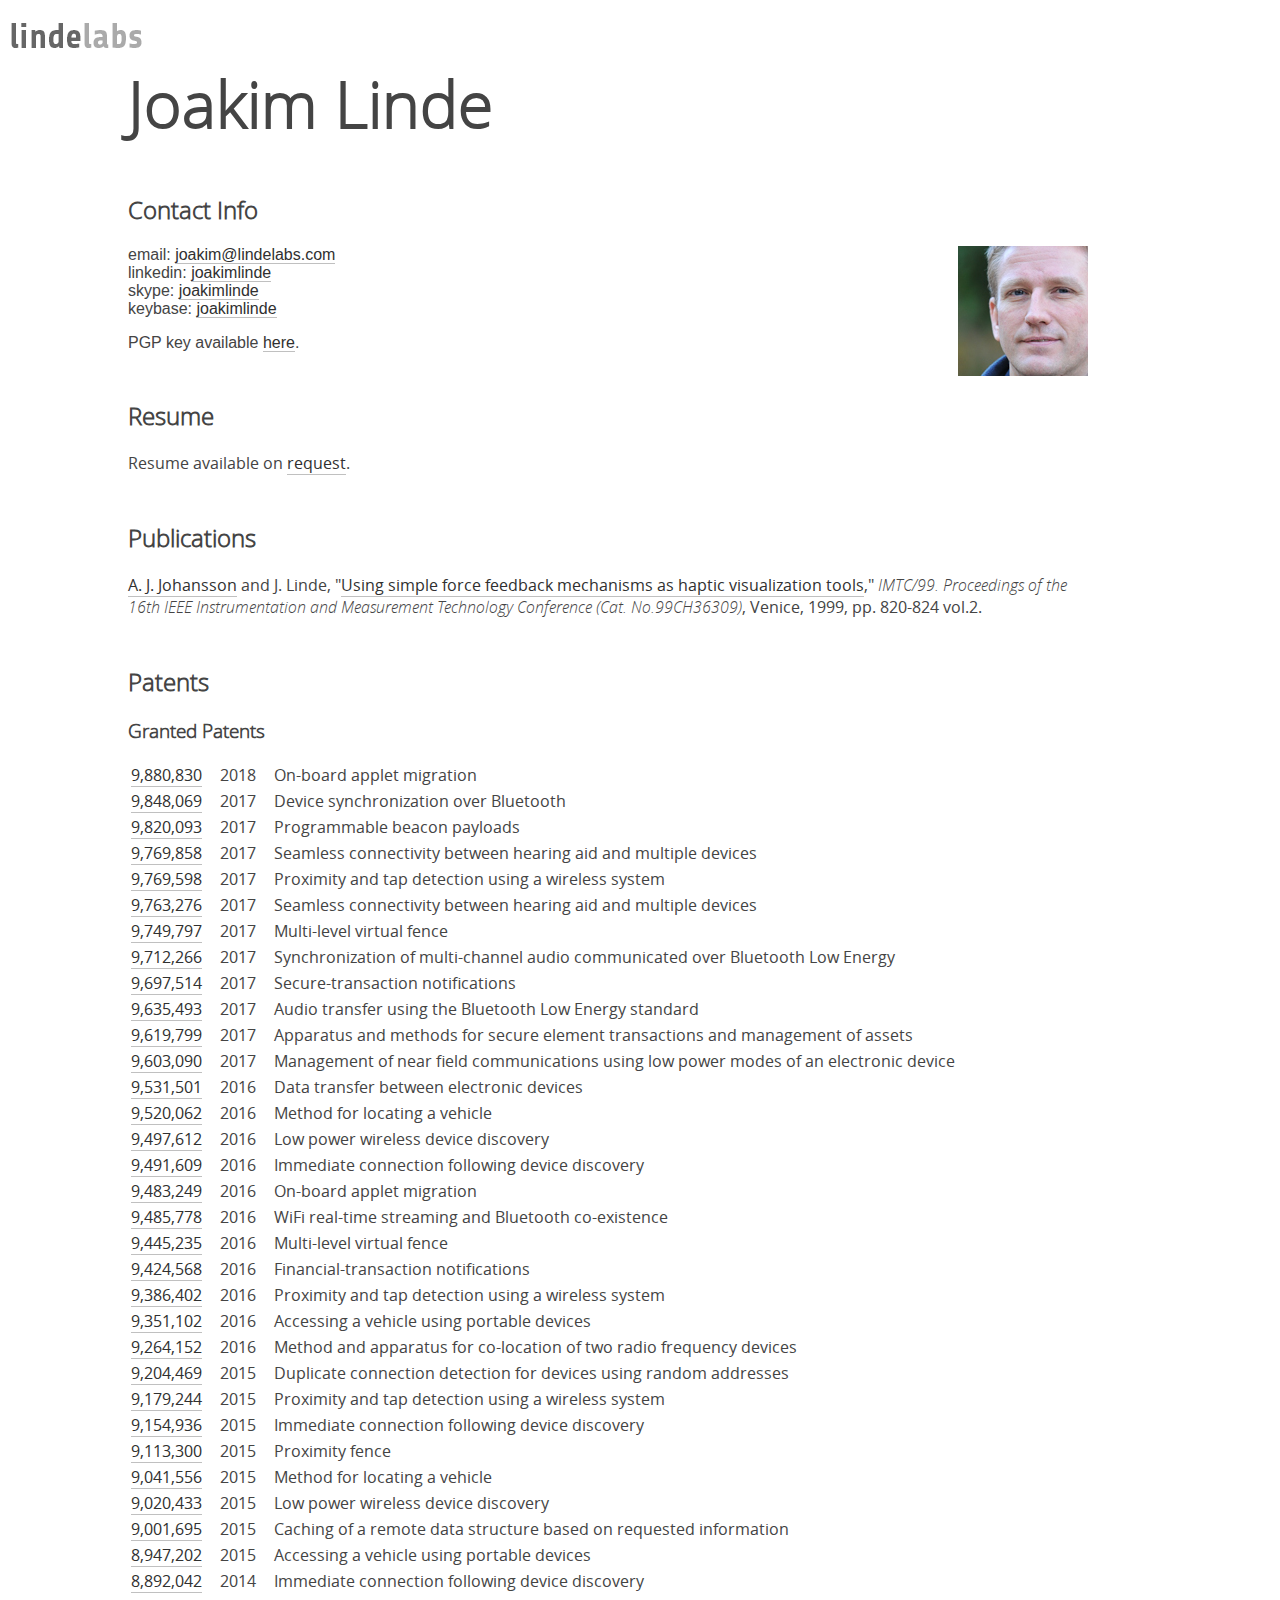
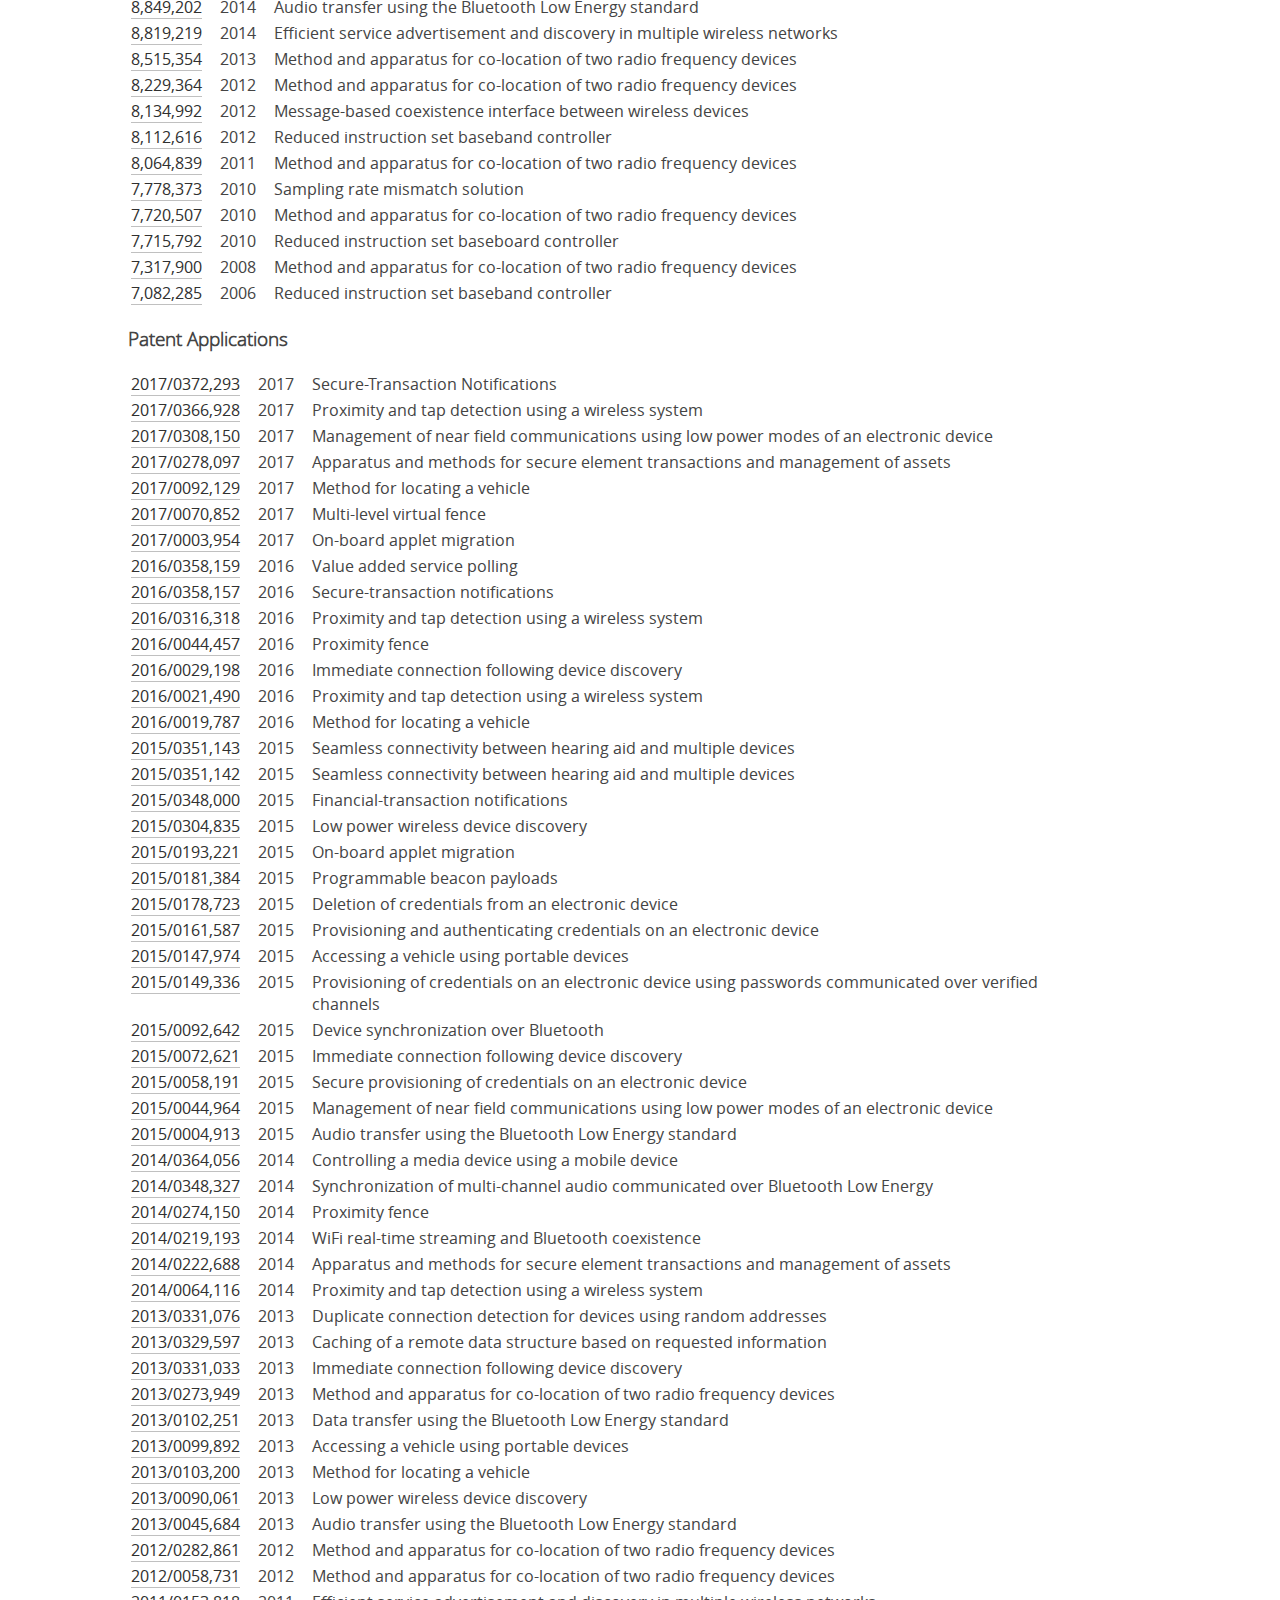
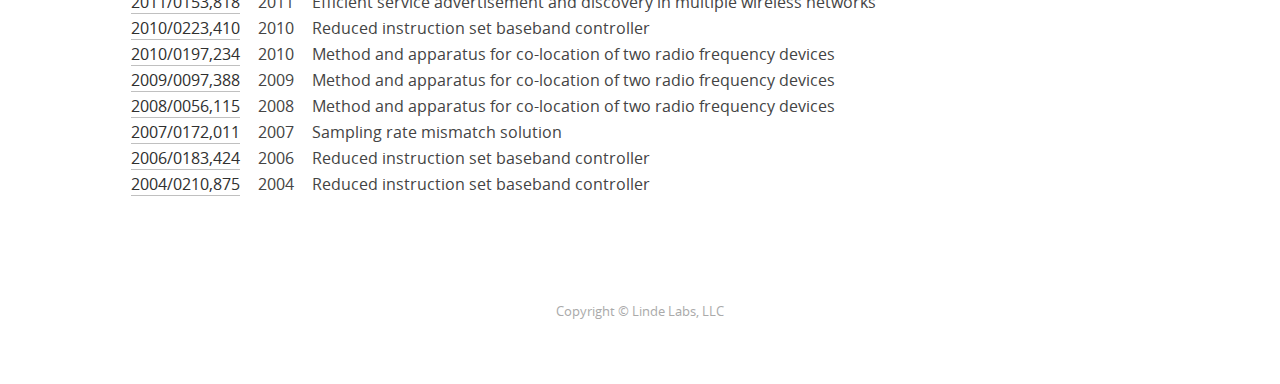
==== commit 60da629a: "Update patents" ====
--- a/joakim/index.html
+++ b/joakim/index.html
@@ -89,217 +89,222 @@
   <h3>Granted Patents</h3>
   <table>
     <tr>
-      <td><a href="https://google.com/patents/US9848069">9,848,069</a></td>
+      <td><a href="https://patents.google.com/patent/US9880830">9,880,830</a></td>
+      <td>2018</td>
+      <td>On-board applet migration</td>
+    </tr>
+    <tr>
+      <td><a href="https://patents.google.com/patent/US9848069">9,848,069</a></td>
       <td>2017</td>
       <td>Device synchronization over Bluetooth</td>
     </tr>
     <tr>
-      <td><a href="https://google.com/patents/US9820093">9,820,093</a></td>
+      <td><a href="https://patents.google.com/patent/US9820093">9,820,093</a></td>
       <td>2017</td>
       <td>Programmable beacon payloads</td>
     </tr>
     <tr>
-      <td><a href="https://google.com/patents/US9769858">9,769,858</a></td>
+      <td><a href="https://patents.google.com/patent/US9769858">9,769,858</a></td>
       <td>2017</td>
       <td>Seamless connectivity between hearing aid and multiple devices</td>
     </tr>
     <tr>
-      <td><a href="https://google.com/patents/US9769598">9,769,598</a></td>
-      <td>2017</td>
-      <td>Proximity and tap detection using a wireless system</td>
-    </tr>
-    <tr>
-      <td><a href="https://google.com/patents/US9763276">9,763,276</a></td>
+      <td><a href="https://patents.google.com/patent/US9769598">9,769,598</a></td>
+      <td>2017</td>
+      <td>Proximity and tap detection using a wireless system</td>
+    </tr>
+    <tr>
+      <td><a href="https://patents.google.com/patent/US9763276">9,763,276</a></td>
       <td>2017</td>
       <td>Seamless connectivity between hearing aid and multiple devices</td>
     </tr>
     <tr>
-      <td><a href="https://google.com/patents/US9749797">9,749,797</a></td>
+      <td><a href="https://patents.google.com/patent/US9749797">9,749,797</a></td>
       <td>2017</td>
       <td>Multi-level virtual fence</td>
     </tr>
     <tr>
-      <td><a href="https://google.com/patents/US9712266">9,712,266</a></td>
+      <td><a href="https://patents.google.com/patent/US9712266">9,712,266</a></td>
       <td>2017</td>
       <td>Synchronization of multi-channel audio communicated over Bluetooth Low Energy</td>
     </tr>
     <tr>
-      <td><a href="https://google.com/patents/US9697514">9,697,514</a></td>
+      <td><a href="https://patents.google.com/patent/US9697514">9,697,514</a></td>
       <td>2017</td>
       <td>Secure-transaction notifications</td>
     </tr>
     <tr>
-      <td><a href="https://google.com/patents/US9635493">9,635,493</a></td>
+      <td><a href="https://patents.google.com/patent/US9635493">9,635,493</a></td>
       <td>2017</td>
       <td>Audio transfer using the Bluetooth Low Energy standard</td>
     </tr>
     <tr>
-      <td><a href="https://google.com/patents/US9619799">9,619,799</a></td>
+      <td><a href="https://patents.google.com/patent/US9619799">9,619,799</a></td>
       <td>2017</td>
       <td>Apparatus and methods for secure element transactions and management of assets</td>
     </tr>
     <tr>
-      <td><a href="https://google.com/patents/US9603090">9,603,090</a></td>
+      <td><a href="https://patents.google.com/patent/US9603090">9,603,090</a></td>
       <td>2017</td>
       <td>Management of near field communications using low power modes of an electronic device</td>
     </tr>
     <tr>
-      <td><a href="https://google.com/patents/US9531501">9,531,501</a></td>
+      <td><a href="https://patents.google.com/patent/US9531501">9,531,501</a></td>
       <td>2016</td>
       <td>Data transfer between electronic devices</td>
     </tr>
     <tr>
-      <td><a href="https://google.com/patents/US9520062">9,520,062</a></td>
+      <td><a href="https://patents.google.com/patent/US9520062">9,520,062</a></td>
       <td>2016</td>
       <td>Method for locating a vehicle</td>
     </tr>
     <tr>
-      <td><a href="https://google.com/patents/US9497612">9,497,612</a></td>
+      <td><a href="https://patents.google.com/patent/US9497612">9,497,612</a></td>
       <td>2016</td>
       <td>Low power wireless device discovery</td>
     </tr>
     <tr>
-      <td><a href="https://google.com/patents/US9491609">9,491,609</a></td>
+      <td><a href="https://patents.google.com/patent/US9491609">9,491,609</a></td>
       <td>2016</td>
       <td>Immediate connection following device discovery</td>
     </tr>
     <tr>
-      <td><a href="https://google.com/patents/US9483249">9,483,249</a></td>
+      <td><a href="https://patents.google.com/patent/US9483249">9,483,249</a></td>
       <td>2016</td>
       <td>On-board applet migration</td>
     </tr>
     <tr>
-      <td><a href="https://google.com/patents/US9485778">9,485,778</a></td>
+      <td><a href="https://patents.google.com/patent/US9485778">9,485,778</a></td>
       <td>2016</td>
       <td>WiFi real-time streaming and Bluetooth co-existence</td>
     </tr>
     <tr>
-      <td><a href="https://google.com/patents/US9445235">9,445,235</a></td>
+      <td><a href="https://patents.google.com/patent/US9445235">9,445,235</a></td>
       <td>2016</td>
       <td>Multi-level virtual fence</td>
     </tr>
     <tr>
-      <td><a href="https://google.com/patents/US9424568">9,424,568</a></td>
+      <td><a href="https://patents.google.com/patent/US9424568">9,424,568</a></td>
       <td>2016</td>
       <td>Financial-transaction notifications</td>
     </tr>
     <tr>
-      <td><a href="https://google.com/patents/US9386402">9,386,402</a></td>
-      <td>2016</td>
-      <td>Proximity and tap detection using a wireless system</td>
-    </tr>
-    <tr>
-      <td><a href="https://google.com/patents/US9351102">9,351,102</a></td>
+      <td><a href="https://patents.google.com/patent/US9386402">9,386,402</a></td>
+      <td>2016</td>
+      <td>Proximity and tap detection using a wireless system</td>
+    </tr>
+    <tr>
+      <td><a href="https://patents.google.com/patent/US9351102">9,351,102</a></td>
       <td>2016</td>
       <td>Accessing a vehicle using portable devices</td>
     </tr>
     <tr>
-      <td><a href="https://google.com/patents/US9264152">9,264,152</a></td>
-      <td>2016</td>
-      <td>Method and apparatus for co-location of two radio frequency devices</td>
-    </tr>
-    <tr>
-      <td><a href="https://google.com/patents/US9204469">9,204,469</a></td>
+      <td><a href="https://patents.google.com/patent/US9264152">9,264,152</a></td>
+      <td>2016</td>
+      <td>Method and apparatus for co-location of two radio frequency devices</td>
+    </tr>
+    <tr>
+      <td><a href="https://patents.google.com/patent/US9204469">9,204,469</a></td>
       <td>2015</td>
       <td>Duplicate connection detection for devices using random addresses</td>
     </tr>
     <tr>
-      <td><a href="https://google.com/patents/US9179244">9,179,244</a></td>
-      <td>2015</td>
-      <td>Proximity and tap detection using a wireless system</td>
-    </tr>
-    <tr>
-      <td><a href="https://google.com/patents/US9154936">9,154,936</a></td>
+      <td><a href="https://patents.google.com/patent/US9179244">9,179,244</a></td>
+      <td>2015</td>
+      <td>Proximity and tap detection using a wireless system</td>
+    </tr>
+    <tr>
+      <td><a href="https://patents.google.com/patent/US9154936">9,154,936</a></td>
       <td>2015</td>
       <td>Immediate connection following device discovery</td>
     </tr>
     <tr>
-      <td><a href="https://google.com/patents/US9113300">9,113,300</a></td>
+      <td><a href="https://patents.google.com/patent/US9113300">9,113,300</a></td>
       <td>2015</td>
       <td>Proximity fence</td>
     </tr>
     <tr>
-      <td><a href="https://google.com/patents/US9041556">9,041,556</a></td>
+      <td><a href="https://patents.google.com/patent/US9041556">9,041,556</a></td>
       <td>2015</td>
       <td>Method for locating a vehicle</td>
     </tr>
     <tr>
-      <td><a href="https://google.com/patents/US9020433">9,020,433</a></td>
+      <td><a href="https://patents.google.com/patent/US9020433">9,020,433</a></td>
       <td>2015</td>
       <td>Low power wireless device discovery</td>
     </tr>
     <tr>
-      <td><a href="https://google.com/patents/US9001695">9,001,695</a></td>
+      <td><a href="https://patents.google.com/patent/US9001695">9,001,695</a></td>
       <td>2015</td>
       <td>Caching of a remote data structure based on requested information</td>
     </tr>
     <tr>
-      <td><a href="https://google.com/patents/US8947202">8,947,202</a></td>
+      <td><a href="https://patents.google.com/patent/US8947202">8,947,202</a></td>
       <td>2015</td>
       <td>Accessing a vehicle using portable devices</td>
     </tr>
     <tr>
-      <td><a href="https://google.com/patents/US8892042">8,892,042</a></td>
+      <td><a href="https://patents.google.com/patent/US8892042">8,892,042</a></td>
       <td>2014</td>
       <td>Immediate connection following device discovery</td>
     </tr>
     <tr>
-      <td><a href="https://google.com/patents/US8849202">8,849,202</a></td>
+      <td><a href="https://patents.google.com/patent/US8849202">8,849,202</a></td>
       <td>2014</td>
       <td>Audio transfer using the Bluetooth Low Energy standard</td>
     </tr>
     <tr>
-      <td><a href="https://google.com/patents/US8819219">8,819,219</a></td>
+      <td><a href="https://patents.google.com/patent/US8819219">8,819,219</a></td>
       <td>2014</td>
       <td>Efficient service advertisement and discovery in multiple wireless networks</td>
     </tr>
     <tr>
-      <td><a href="https://google.com/patents/US8515354">8,515,354</a></td>
-      <td>2013</td>
-      <td>Method and apparatus for co-location of two radio frequency devices</td>
-    </tr>
-    <tr>
-      <td><a href="https://google.com/patents/US8229364">8,229,364</a></td>
+      <td><a href="https://patents.google.com/patent/US8515354">8,515,354</a></td>
+      <td>2013</td>
+      <td>Method and apparatus for co-location of two radio frequency devices</td>
+    </tr>
+    <tr>
+      <td><a href="https://patents.google.com/patent/US8229364">8,229,364</a></td>
       <td>2012</td>
       <td>Method and apparatus for co-location of two radio frequency devices</td>
     </tr>
     <tr>
-      <td><a href="https://google.com/patents/US8134992">8,134,992</a></td>
+      <td><a href="https://patents.google.com/patent/US8134992">8,134,992</a></td>
       <td>2012</td>
       <td>Message-based coexistence interface between wireless devices</td>
     </tr>
     <tr>
-      <td><a href="https://google.com/patents/US8112616">8,112,616</a></td>
+      <td><a href="https://patents.google.com/patent/US8112616">8,112,616</a></td>
       <td>2012</td>
       <td>Reduced instruction set baseband controller</td>
     </tr>
     <tr>
-      <td><a href="https://google.com/patents/US8064839">8,064,839</a></td>
+      <td><a href="https://patents.google.com/patent/US8064839">8,064,839</a></td>
       <td>2011</td>
       <td>Method and apparatus for co-location of two radio frequency devices</td>
     </tr>
     <tr>
-      <td><a href="https://google.com/patents/US7778373">7,778,373</a></td>
+      <td><a href="https://patents.google.com/patent/US7778373">7,778,373</a></td>
       <td>2010</td>
       <td>Sampling rate mismatch solution</td>
     </tr>
     <tr>
-      <td><a href="https://google.com/patents/US7720507">7,720,507</a></td>
+      <td><a href="https://patents.google.com/patent/US7720507">7,720,507</a></td>
       <td>2010</td>
       <td>Method and apparatus for co-location of two radio frequency devices</td>
     </tr>
     <tr>
-      <td><a href="https://google.com/patents/US7715792">7,715,792</a></td>
+      <td><a href="https://patents.google.com/patent/US7715792">7,715,792</a></td>
       <td>2010</td>
       <td>Reduced instruction set baseboard controller</td>
     </tr>
     <tr>
-      <td><a href="https://google.com/patents/US7317900">7,317,900</a></td>
+      <td><a href="https://patents.google.com/patent/US7317900">7,317,900</a></td>
       <td>2008</td>
       <td>Method and apparatus for co-location of two radio frequency devices</td>
     </tr>
     <tr>
-      <td><a href="https://google.com/patents/US7082285">7,082,285</a></td>
+      <td><a href="https://patents.google.com/patent/US7082285">7,082,285</a></td>
       <td>2006</td>
       <td>Reduced instruction set baseband controller</td>
     </tr>
@@ -308,273 +313,273 @@
   <h3>Patent Applications</h3>
   <table>
     <tr>
-      <td><a href="https://google.com/patents/US20170372293">2017/0372,293</a></td>
+      <td><a href="https://patents.google.com/patent/US20170372293">2017/0372,293</a></td>
       <td>2017</td>
       <td>Secure-Transaction Notifications</td>
     </tr>
     <tr>
-      <td><a href="https://google.com/patents/20170366928">2017/0366,928</a></td>
-      <td>2017</td>
-      <td>Proximity and tap detection using a wireless system</td>
-    </tr>
-    <tr>
-      <td><a href="https://google.com/patents/US20170308150">2017/0308,150</a></td>
+      <td><a href="https://patents.google.com/patent/US20170366928">2017/0366,928</a></td>
+      <td>2017</td>
+      <td>Proximity and tap detection using a wireless system</td>
+    </tr>
+    <tr>
+      <td><a href="https://patents.google.com/patent/US20170308150">2017/0308,150</a></td>
       <td>2017</td>
       <td>Management of near field communications using low power modes of an electronic device</td>
     </tr>
     <tr>
-      <td><a href="https://google.com/patents/US20170278097">2017/0278,097</a></td>
+      <td><a href="https://patents.google.com/patent/US20170278097">2017/0278,097</a></td>
       <td>2017</td>
       <td>Apparatus and methods for secure element transactions and management of assets</td>
     </tr>
     <tr>
-      <td><a href="https://google.com/patents/US20170092129">2017/0092,129</a></td>
+      <td><a href="https://patents.google.com/patent/US20170092129">2017/0092,129</a></td>
       <td>2017</td>
       <td>Method for locating a vehicle</td>
     </tr>
     <tr>
-      <td><a href="https://google.com/patents/US20170070852">2017/0070,852</a></td>
+      <td><a href="https://patents.google.com/patent/US20170070852">2017/0070,852</a></td>
       <td>2017</td>
       <td>Multi-level virtual fence</td>
     </tr>
     <tr>
-      <td><a href="https://google.com/patents/US20170003954">2017/0003,954</a></td>
+      <td><a href="https://patents.google.com/patent/US20170003954">2017/0003,954</a></td>
       <td>2017</td>
       <td>On-board applet migration</td>
     </tr>
     <tr>
-      <td><a href="https://google.com/patents/US20160358159">2016/0358,159</a></td>
+      <td><a href="https://patents.google.com/patent/US20160358159">2016/0358,159</a></td>
       <td>2016</td>
       <td>Value added service polling</td>
     </tr>
     <tr>
-      <td><a href="https://google.com/patents/US20160358157">2016/0358,157</a></td>
+      <td><a href="https://patents.google.com/patent/US20160358157">2016/0358,157</a></td>
       <td>2016</td>
       <td>Secure-transaction notifications</td>
     </tr>
     <tr>
-      <td><a href="https://google.com/patents/US20160316318">2016/0316,318</a></td>
-      <td>2016</td>
-      <td>Proximity and tap detection using a wireless system</td>
-    </tr>
-    <tr>
-      <td><a href="https://google.com/patents/US20160044457">2016/0044,457</a></td>
+      <td><a href="https://patents.google.com/patent/US20160316318">2016/0316,318</a></td>
+      <td>2016</td>
+      <td>Proximity and tap detection using a wireless system</td>
+    </tr>
+    <tr>
+      <td><a href="https://patents.google.com/patent/US20160044457">2016/0044,457</a></td>
       <td>2016</td>
       <td>Proximity fence</td>
     </tr>
     <tr>
-      <td><a href="https://google.com/patents/US20160029198">2016/0029,198</a></td>
+      <td><a href="https://patents.google.com/patent/US20160029198">2016/0029,198</a></td>
       <td>2016</td>
       <td>Immediate connection following device discovery</td>
     </tr>
     <tr>
-      <td><a href="https://google.com/patents/US20160021490">2016/0021,490</a></td>
-      <td>2016</td>
-      <td>Proximity and tap detection using a wireless system</td>
-    </tr>
-    <tr>
-      <td><a href="https://google.com/patents/US20160019787">2016/0019,787</a></td>
+      <td><a href="https://patents.google.com/patent/US20160021490">2016/0021,490</a></td>
+      <td>2016</td>
+      <td>Proximity and tap detection using a wireless system</td>
+    </tr>
+    <tr>
+      <td><a href="https://patents.google.com/patent/US20160019787">2016/0019,787</a></td>
       <td>2016</td>
       <td>Method for locating a vehicle</td>
     </tr>
     <tr>
-      <td><a href="https://google.com/patents/US2015/0351,143">2015/0351,143</a></td>
+      <td><a href="https://patents.google.com/patent/US2015/0351,143">2015/0351,143</a></td>
       <td>2015</td>
       <td>Seamless connectivity between hearing aid and multiple devices</td>
     </tr>
     <tr>
-      <td><a href="https://google.com/patents/US20150351142">2015/0351,142</a></td>
+      <td><a href="https://patents.google.com/patent/US20150351142">2015/0351,142</a></td>
       <td>2015</td>
       <td>Seamless connectivity between hearing aid and multiple devices</td>
     </tr>
     <tr>
-      <td><a href="https://google.com/patents/US20150348000">2015/0348,000</a></td>
+      <td><a href="https://patents.google.com/patent/US20150348000">2015/0348,000</a></td>
       <td>2015</td>
       <td>Financial-transaction notifications</td>
     </tr>
     <tr>
-      <td><a href="https://google.com/patents/US20150304835">2015/0304,835</a></td>
+      <td><a href="https://patents.google.com/patent/US20150304835">2015/0304,835</a></td>
       <td>2015</td>
       <td>Low power wireless device discovery</td>
     </tr>
 
     <tr>
-      <td><a href="https://google.com/patents/US20150193221">2015/0193,221</a></td>
+      <td><a href="https://patents.google.com/patent/US20150193221">2015/0193,221</a></td>
       <td>2015</td>
       <td>On-board applet migration</td>
     </tr>
     <tr>
-      <td><a href="https://google.com/patents/US20150181384">2015/0181,384</a></td>
+      <td><a href="https://patents.google.com/patent/US20150181384">2015/0181,384</a></td>
       <td>2015</td>
       <td>Programmable beacon payloads</td>
     </tr>
     <tr>
-      <td><a href="https://google.com/patents/US20150178723">2015/0178,723</a></td>
+      <td><a href="https://patents.google.com/patent/US20150178723">2015/0178,723</a></td>
       <td>2015</td>
       <td>Deletion of credentials from an electronic device</td>
     </tr>
     <tr>
-      <td><a href="https://google.com/patents/US20150161587">2015/0161,587</a></td>
+      <td><a href="https://patents.google.com/patent/US20150161587">2015/0161,587</a></td>
       <td>2015</td>
       <td>Provisioning and authenticating credentials on an electronic device</td>
     </tr>
     <tr>
-      <td><a href="https://google.com/patents/US20150147974">2015/0147,974</a></td>
+      <td><a href="https://patents.google.com/patent/US20150147974">2015/0147,974</a></td>
       <td>2015</td>
       <td>Accessing a vehicle using portable devices</td>
     </tr>
     <tr>
-      <td><a href="https://google.com/patents/US20150149336">2015/0149,336</a></td>
+      <td><a href="https://patents.google.com/patent/US20150149336">2015/0149,336</a></td>
       <td>2015</td>
       <td>Provisioning of credentials on an electronic device using passwords communicated over verified channels</td>
     </tr>
     <tr>
-      <td><a href="https://google.com/patents/US 20150092642"> 2015/0092,642</a></td>
+      <td><a href="https://patents.google.com/patent/US20150092642">2015/0092,642</a></td>
       <td>2015</td>
       <td>Device synchronization over Bluetooth</td>
     </tr>
     <tr>
-      <td><a href="https://google.com/patents/US20150072621">2015/0072,621</a></td>
+      <td><a href="https://patents.google.com/patent/US20150072621">2015/0072,621</a></td>
       <td>2015</td>
       <td>Immediate connection following device discovery</td>
     </tr>
     <tr>
-      <td><a href="https://google.com/patents/US20150058191">2015/0058,191</a></td>
+      <td><a href="https://patents.google.com/patent/US20150058191">2015/0058,191</a></td>
       <td>2015</td>
       <td>Secure provisioning of credentials on an electronic device</td>
     </tr>
     <tr>
-      <td><a href="https://google.com/patents/US20150044964">2015/0044,964</a></td>
+      <td><a href="https://patents.google.com/patent/US20150044964">2015/0044,964</a></td>
       <td>2015</td>
       <td>Management of near field communications using low power modes of an electronic device</td>
     </tr>
     <tr>
-      <td><a href="https://google.com/patents/US20150004913">2015/0004,913</a></td>
+      <td><a href="https://patents.google.com/patent/US20150004913">2015/0004,913</a></td>
       <td>2015</td>
       <td>Audio transfer using the Bluetooth Low Energy standard</td>
     </tr>
     <tr>
-      <td><a href="https://google.com/patents/US20140364056">2014/0364,056</a></td>
+      <td><a href="https://patents.google.com/patent/US20140364056">2014/0364,056</a></td>
       <td>2014</td>
       <td>Controlling a media device using a mobile device</td>
     </tr>
     <tr>
-      <td><a href="https://google.com/patents/US20140348327">2014/0348,327</a></td>
+      <td><a href="https://patents.google.com/patent/US20140348327">2014/0348,327</a></td>
       <td>2014</td>
       <td>Synchronization of multi-channel audio communicated over Bluetooth Low Energy</td>
     </tr>
     <tr>
-      <td><a href="https://google.com/patents/US20140274150">2014/0274,150</a></td>
+      <td><a href="https://patents.google.com/patent/US20140274150">2014/0274,150</a></td>
       <td>2014</td>
       <td>Proximity fence</td>
     </tr>
     <tr>
-      <td><a href="https://google.com/patents/US20140219193">2014/0219,193</a></td>
+      <td><a href="https://patents.google.com/patent/US20140219193">2014/0219,193</a></td>
       <td>2014</td>
       <td>WiFi real-time streaming and Bluetooth coexistence</td>
     </tr>
     <tr>
-      <td><a href="https://google.com/patents/US20140222688">2014/0222,688</a></td>
+      <td><a href="https://patents.google.com/patent/US20140222688">2014/0222,688</a></td>
       <td>2014</td>
       <td>Apparatus and methods for secure element transactions and management of assets</td>
     </tr>
     <tr>
-      <td><a href="https://google.com/patents/US20140064116">2014/0064,116</a></td>
-      <td>2014</td>
-      <td>Proximity and tap detection using a wireless system</td>
-    </tr>
-    <tr>
-      <td><a href="https://google.com/patents/US20130331076">2013/0331,076</a></td>
+      <td><a href="https://patents.google.com/patent/US20140064116">2014/0064,116</a></td>
+      <td>2014</td>
+      <td>Proximity and tap detection using a wireless system</td>
+    </tr>
+    <tr>
+      <td><a href="https://patents.google.com/patent/US20130331076">2013/0331,076</a></td>
       <td>2013</td>
       <td>Duplicate connection detection for devices using random addresses</td>
     </tr>
     <tr>
-      <td><a href="https://google.com/patents/US20130329597">2013/0329,597</a></td>
+      <td><a href="https://patents.google.com/patent/US20130329597">2013/0329,597</a></td>
       <td>2013</td>
       <td>Caching of a remote data structure based on requested information</td>
     </tr>
     <tr>
-      <td><a href="https://google.com/patents/US20130331033">2013/0331,033</a></td>
+      <td><a href="https://patents.google.com/patent/US20130331033">2013/0331,033</a></td>
       <td>2013</td>
       <td>Immediate connection following device discovery</td>
     </tr>
     <tr>
-      <td><a href="https://google.com/patents/US20130273949">2013/0273,949</a></td>
-      <td>2013</td>
-      <td>Method and apparatus for co-location of two radio frequency devices</td>
-    </tr>
-    <tr>
-      <td><a href="https://google.com/patents/US20130102251">2013/0102,251</a></td>
+      <td><a href="https://patents.google.com/patent/US20130273949">2013/0273,949</a></td>
+      <td>2013</td>
+      <td>Method and apparatus for co-location of two radio frequency devices</td>
+    </tr>
+    <tr>
+      <td><a href="https://patents.google.com/patent/US20130102251">2013/0102,251</a></td>
       <td>2013</td>
       <td>Data transfer using the Bluetooth Low Energy standard</td>
     </tr>
     <tr>
-      <td><a href="https://google.com/patents/US20130099892">2013/0099,892</a></td>
+      <td><a href="https://patents.google.com/patent/US20130099892">2013/0099,892</a></td>
       <td>2013</td>
       <td>Accessing a vehicle using portable devices</td>
     </tr>
     <tr>
-      <td><a href="https://google.com/patents/US20130103200">2013/0103,200</a></td>
+      <td><a href="https://patents.google.com/patent/US20130103200">2013/0103,200</a></td>
       <td>2013</td>
       <td>Method for locating a vehicle</td>
     </tr>
     <tr>
-      <td><a href="https://google.com/patents/US20130090061">2013/0090,061</a></td>
+      <td><a href="https://patents.google.com/patent/US20130090061">2013/0090,061</a></td>
       <td>2013</td>
       <td>Low power wireless device discovery</td>
     </tr>
     <tr>
-      <td><a href="https://google.com/patents/US20130045684">2013/0045,684</a></td>
+      <td><a href="https://patents.google.com/patent/US20130045684">2013/0045,684</a></td>
       <td>2013</td>
       <td>Audio transfer using the Bluetooth Low Energy standard</td>
     </tr>
     <tr>
-      <td><a href="https://google.com/patents/US20120282861">2012/0282,861</a></td>
+      <td><a href="https://patents.google.com/patent/US20120282861">2012/0282,861</a></td>
       <td>2012</td>
       <td>Method and apparatus for co-location of two radio frequency devices</td>
     </tr>
     <tr>
-      <td><a href="https://google.com/patents/US20120058731">2012/0058,731</a></td>
+      <td><a href="https://patents.google.com/patent/US20120058731">2012/0058,731</a></td>
       <td>2012</td>
       <td>Method and apparatus for co-location of two radio frequency devices</td>
     </tr>
     <tr>
-      <td><a href="https://google.com/patents/US20110153818">2011/0153,818</a></td>
+      <td><a href="https://patents.google.com/patent/US20110153818">2011/0153,818</a></td>
       <td>2011</td>
       <td>Efficient service advertisement and discovery in multiple wireless networks</td>
     </tr>
     <tr>
-      <td><a href="https://google.com/patents/US20100223410">2010/0223,410</a></td>
+      <td><a href="https://patents.google.com/patent/US20100223410">2010/0223,410</a></td>
       <td>2010</td>
       <td>Reduced instruction set baseband controller</td>
     </tr>
     <tr>
-      <td><a href="https://google.com/patents/US20100197234">2010/0197,234</a></td>
+      <td><a href="https://patents.google.com/patent/US20100197234">2010/0197,234</a></td>
       <td>2010</td>
       <td>Method and apparatus for co-location of two radio frequency devices</td>
     </tr>
     <tr>
-      <td><a href="https://google.com/patents/US20090097388">2009/0097,388</a></td>
+      <td><a href="https://patents.google.com/patent/US20090097388">2009/0097,388</a></td>
       <td>2009</td>
       <td>Method and apparatus for co-location of two radio frequency devices</td>
     </tr>
     <tr>
-      <td><a href="https://google.com/patents/US20080056115">2008/0056,115</a></td>
+      <td><a href="https://patents.google.com/patent/US20080056115">2008/0056,115</a></td>
       <td>2008</td>
       <td>Method and apparatus for co-location of two radio frequency devices</td>
     </tr>
     <tr>
-      <td><a href="https://google.com/patents/US20070172011">2007/0172,011</a></td>
+      <td><a href="https://patents.google.com/patent/US20070172011">2007/0172,011</a></td>
       <td>2007</td>
       <td>Sampling rate mismatch solution</td>
     </tr>
     <tr>
-      <td><a href="https://google.com/patents/US20060183424">2006/0183,424</a></td>
+      <td><a href="https://patents.google.com/patent/US20060183424">2006/0183,424</a></td>
       <td>2006</td>
       <td>Reduced instruction set baseband controller</td>
     </tr>
     <tr>
-      <td><a href="https://google.com/patents/US20040210875">2004/0210,875</a></td>
+      <td><a href="https://patents.google.com/patent/US20040210875">2004/0210,875</a></td>
       <td>2004</td>
       <td>Reduced instruction set baseband controller</td>
     </tr>
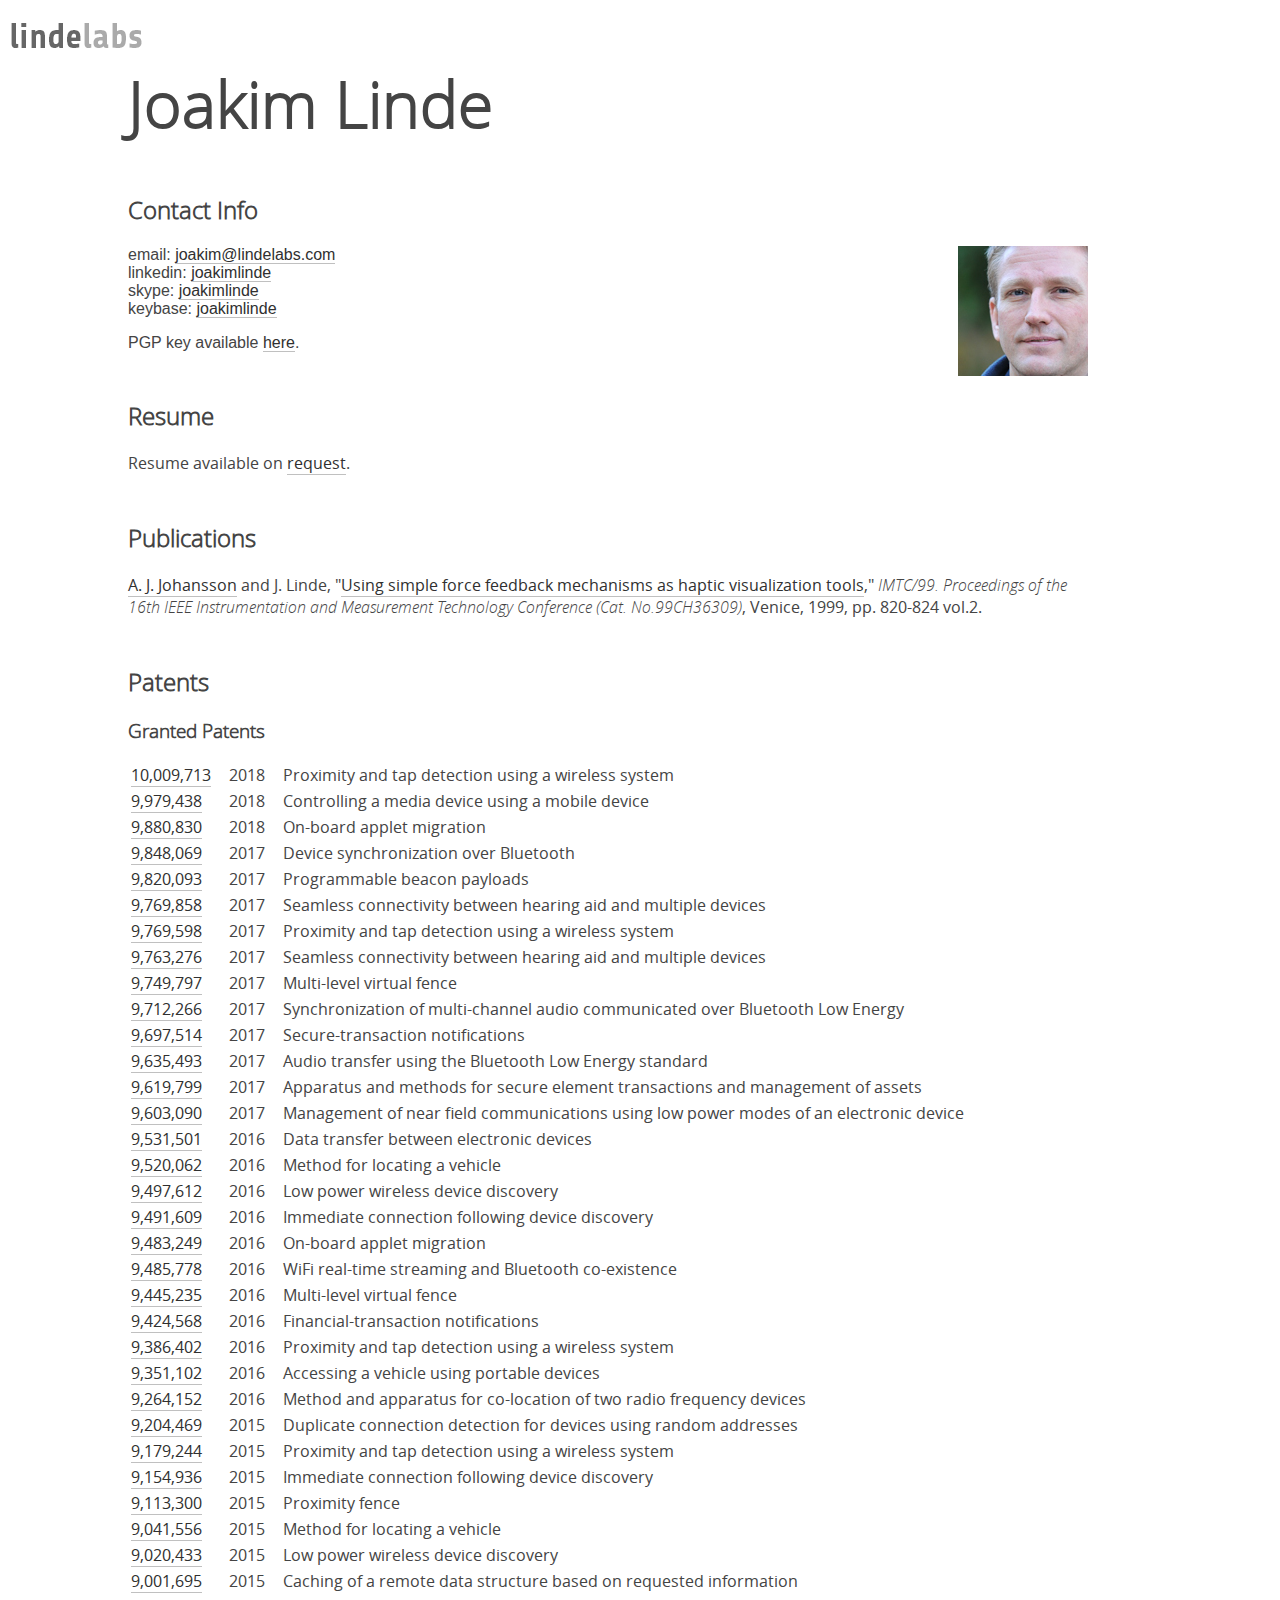
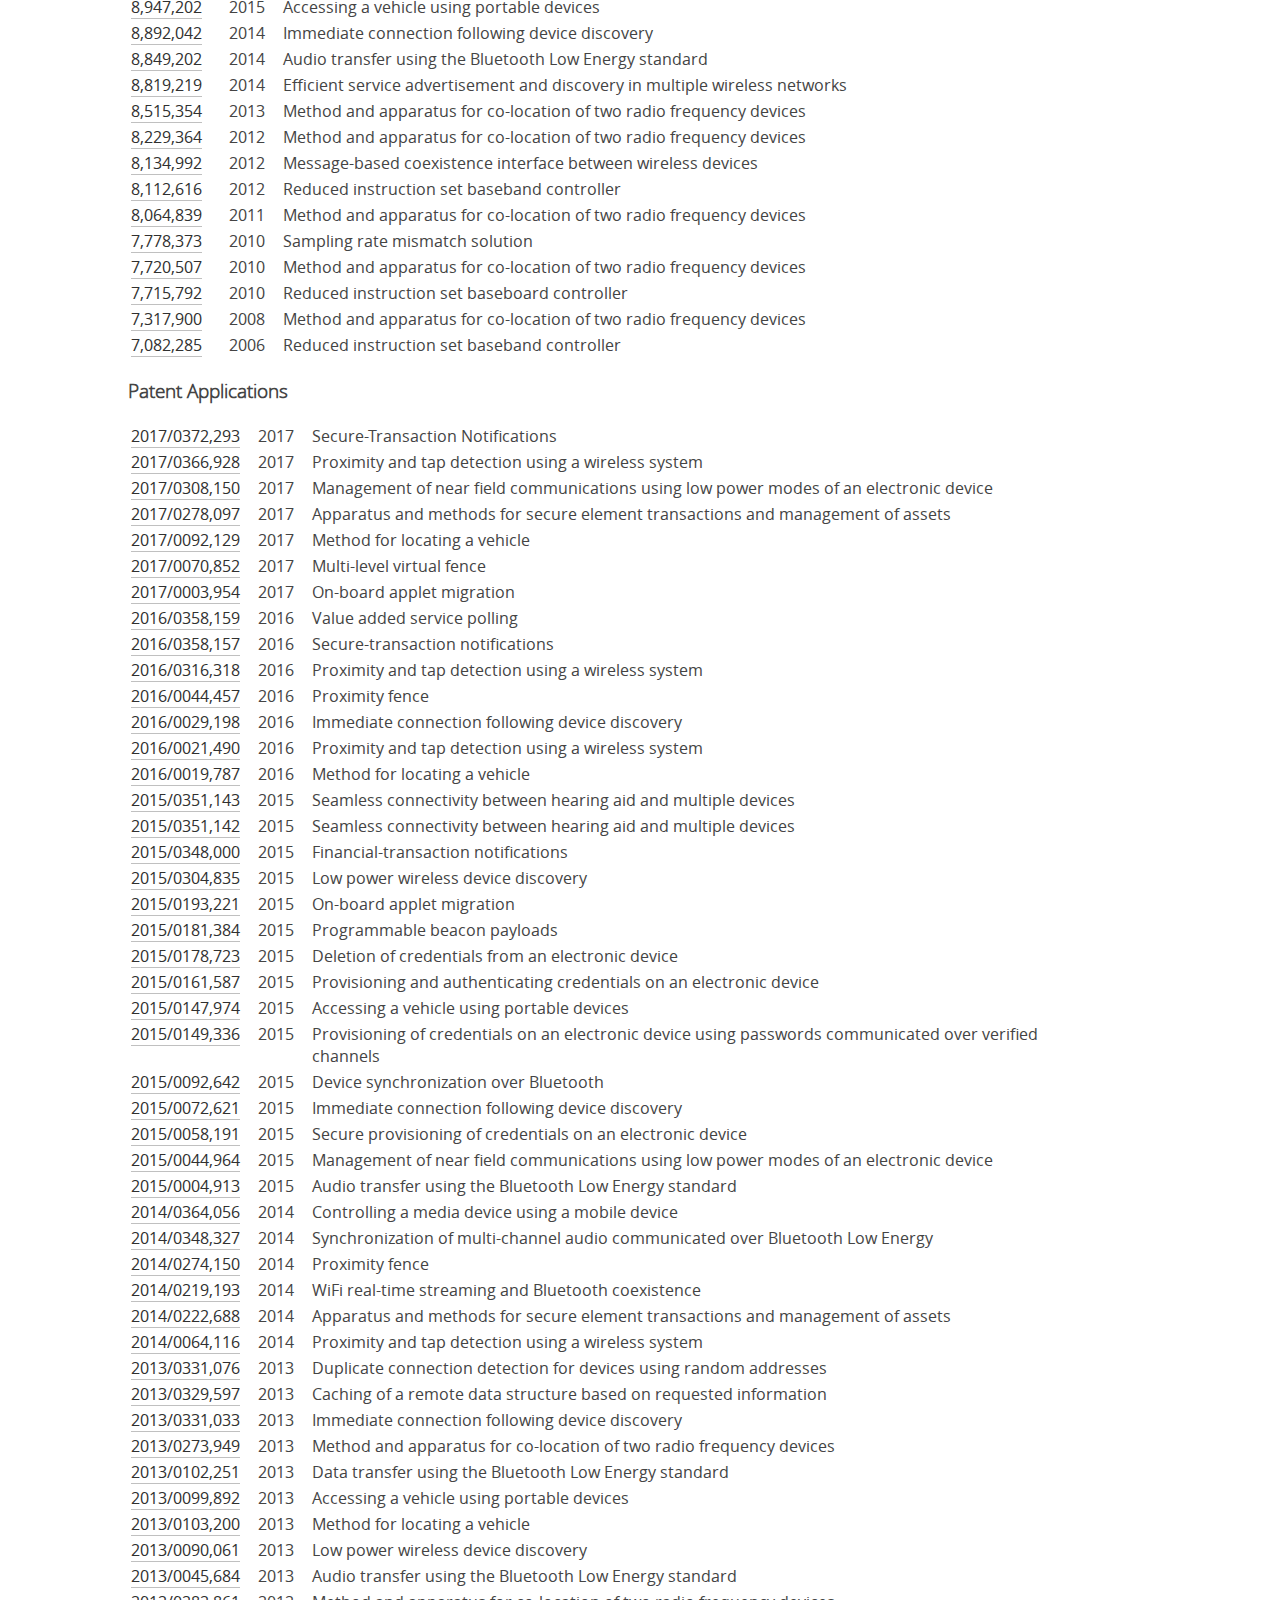
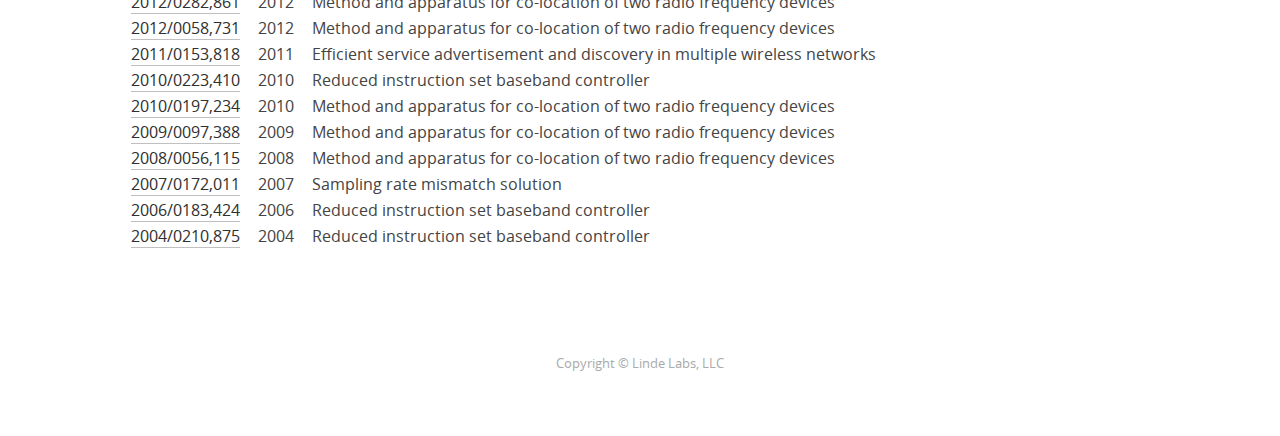
==== commit 386fb6c2: "Update patents" ====
--- a/joakim/index.html
+++ b/joakim/index.html
@@ -89,6 +89,16 @@
   <h3>Granted Patents</h3>
   <table>
     <tr>
+      <td><a href="https://patents.google.com/patent/US10009713">10,009,713</a></td>
+      <td>2018</td>
+      <td>Proximity and tap detection using a wireless system</td>
+    </tr>
+    <tr>
+      <td><a href="https://patents.google.com/patent/US9979438">9,979,438</a></td>
+      <td>2018</td>
+      <td>Controlling a media device using a mobile device</td>
+    </tr>
+    <tr>
       <td><a href="https://patents.google.com/patent/US9880830">9,880,830</a></td>
       <td>2018</td>
       <td>On-board applet migration</td>
